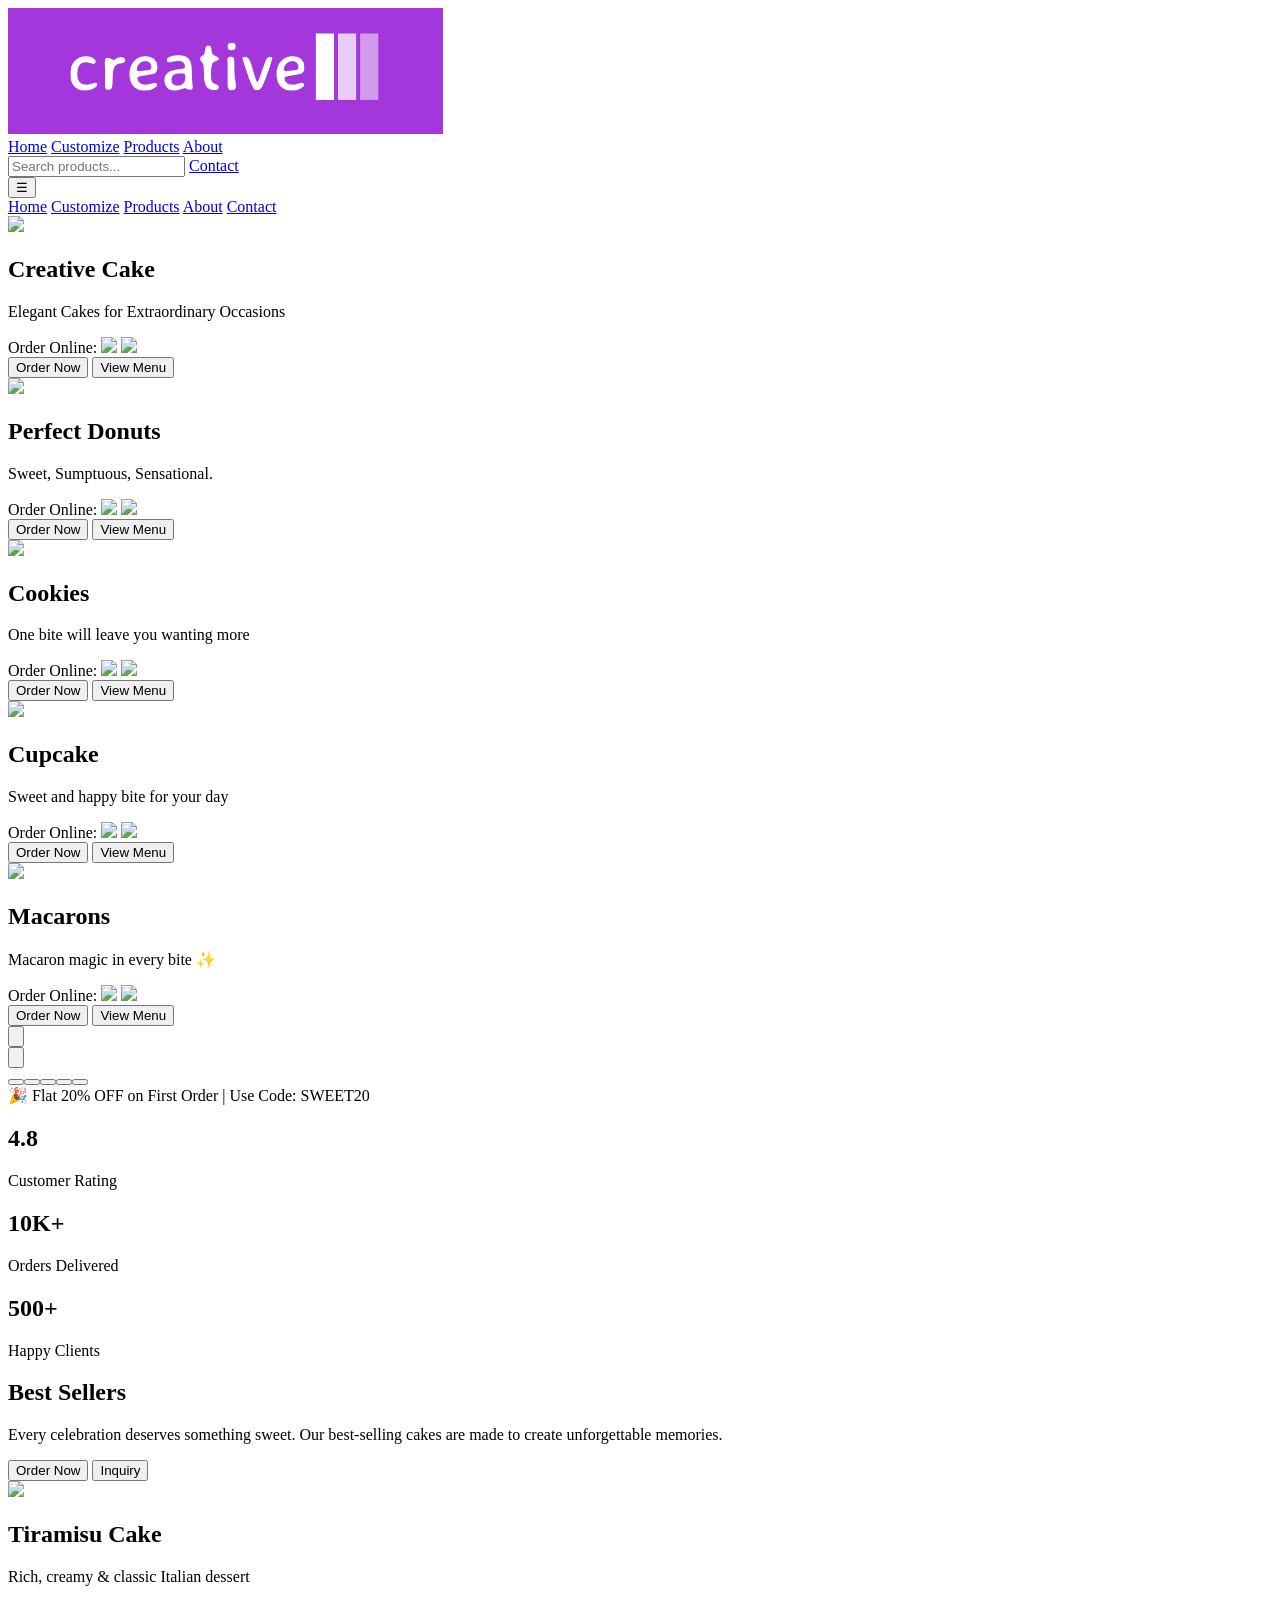
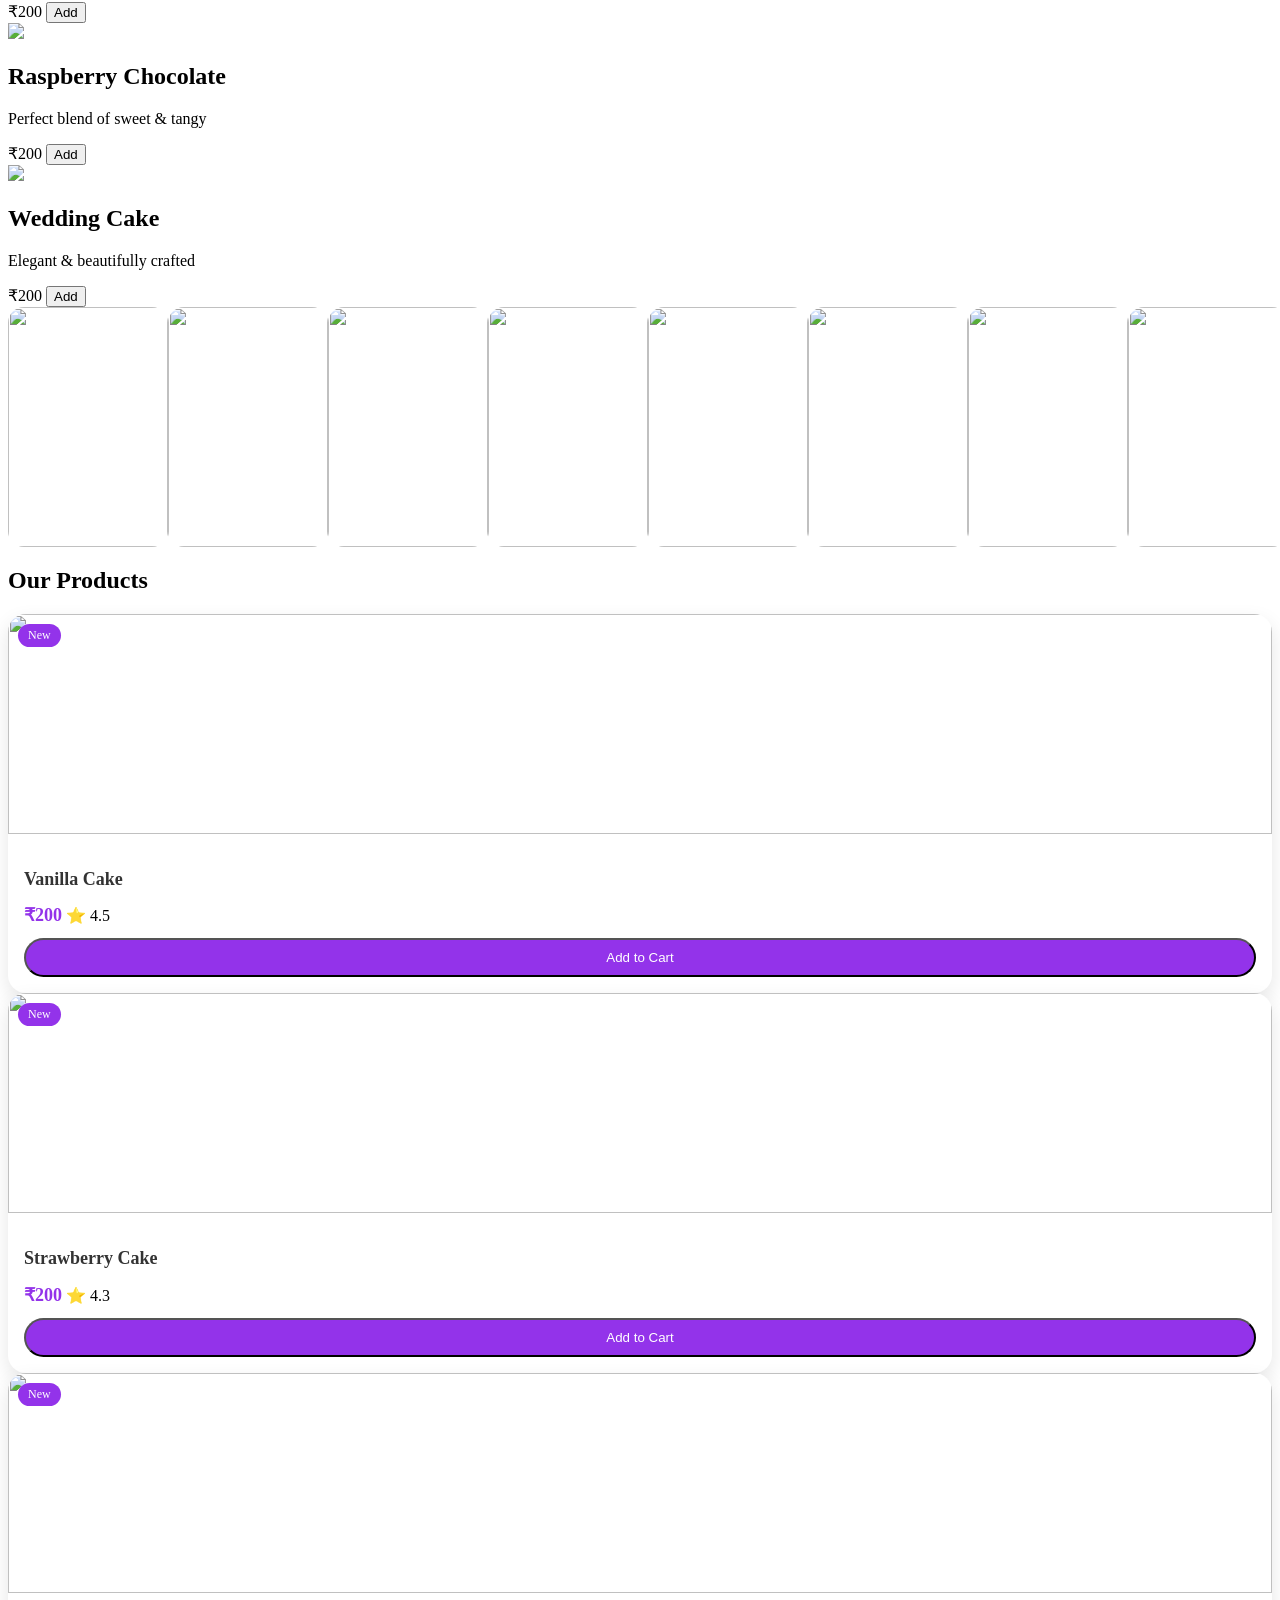
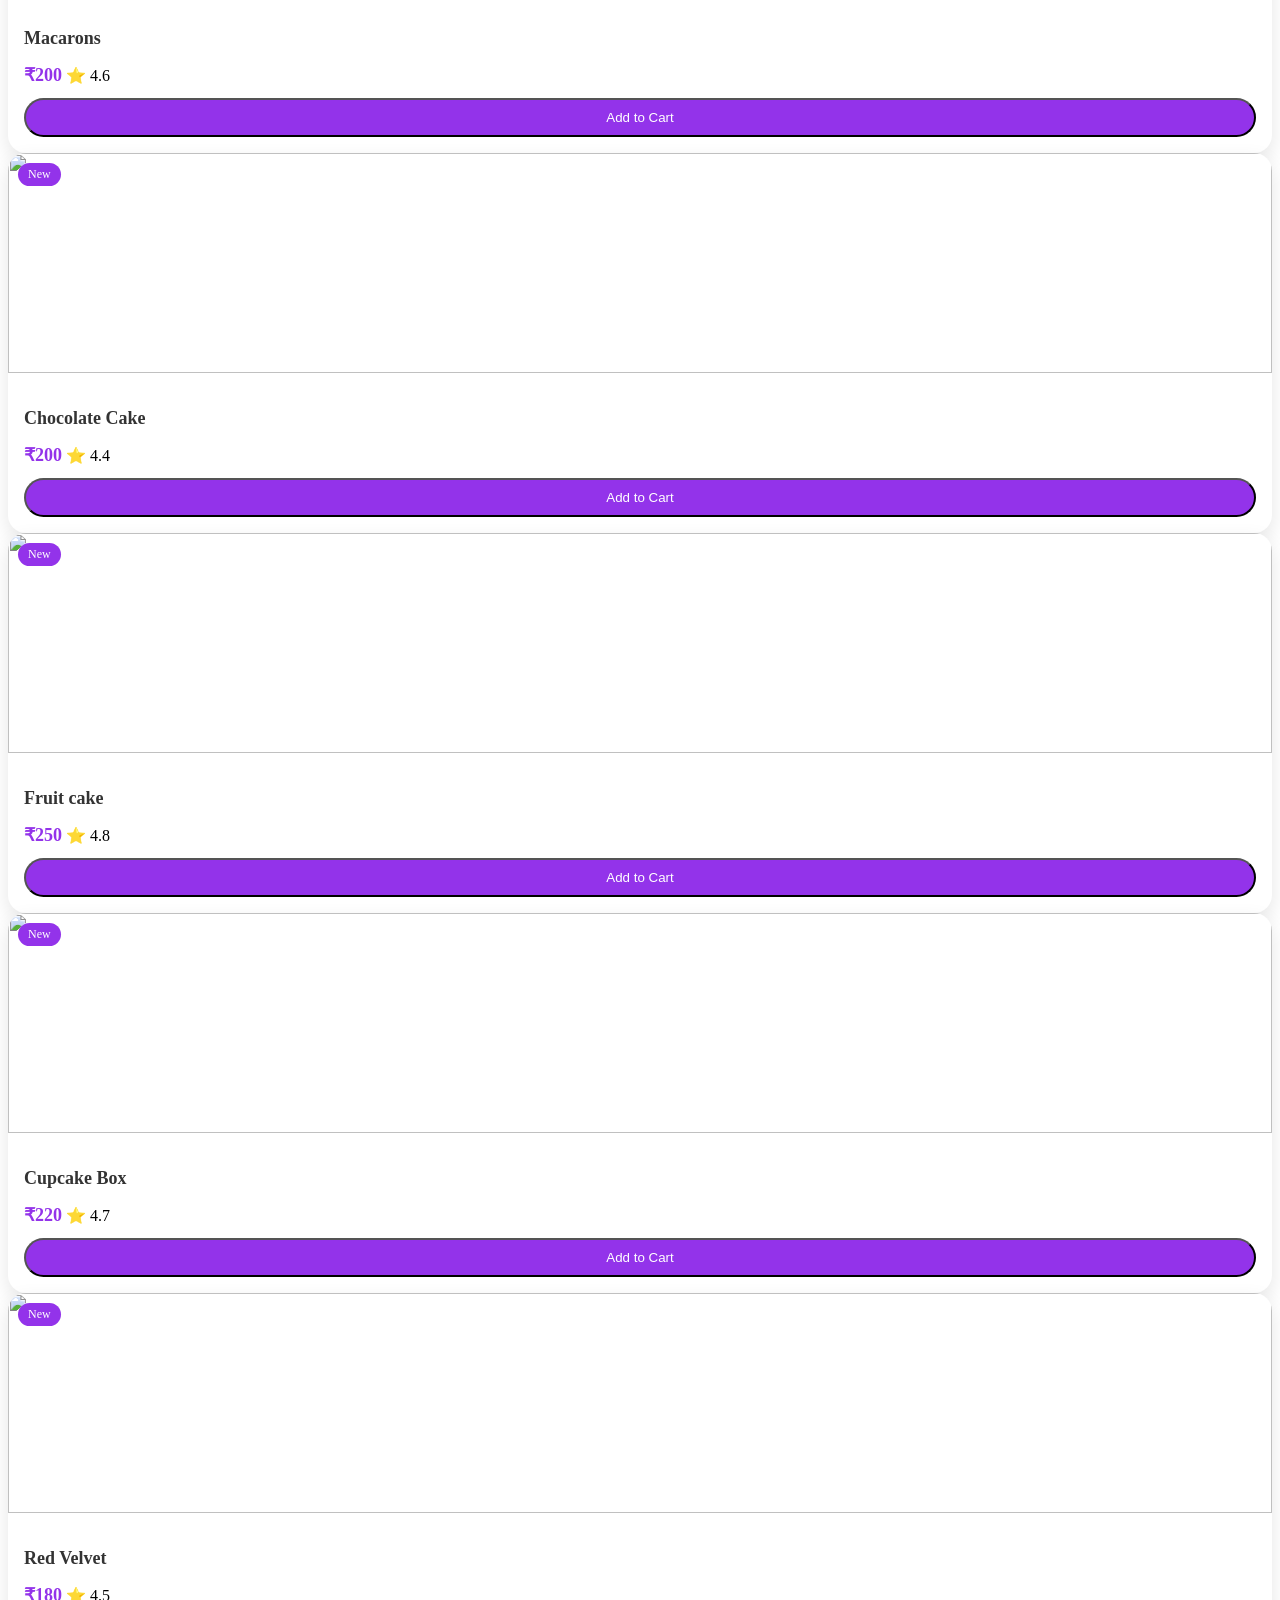
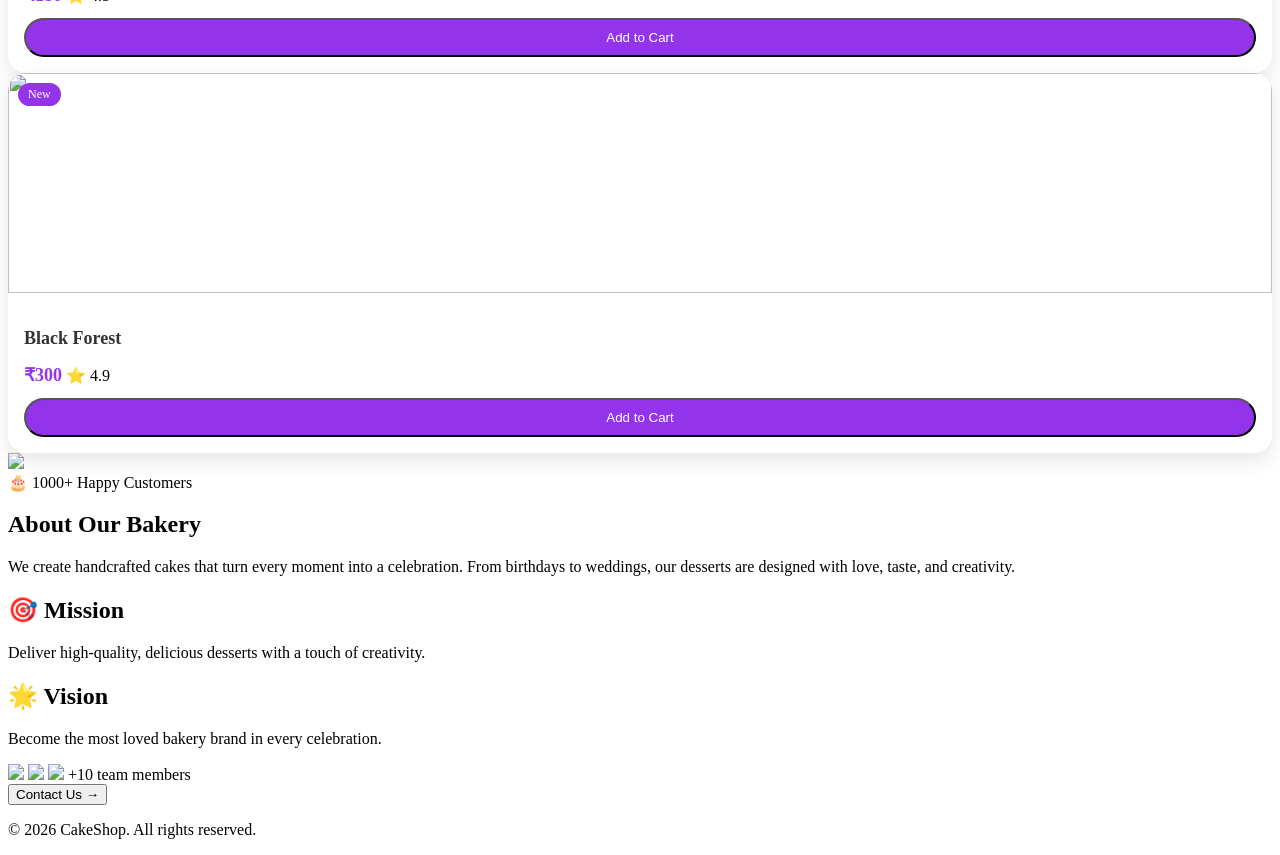
==== index.html @ 43ab87db "first commit" ====
<!doctype html>
<html>
  <head>
    <meta charset="UTF-8" />
    <meta name="viewport" content="width=device-width, initial-scale=1.0" />
    <!-- <link rel="stylesheet" href="./src/output.css" /> -->
    <script src="https://cdn.tailwindcss.com"></script>
    <link rel="stylesheet" href="./styles.css" />
    <link rel="preconnect" href="https://fonts.googleapis.com" />
    <link rel="preconnect" href="https://fonts.gstatic.com" crossorigin />
    <link
      href="https://fonts.googleapis.com/css2?family=Noto+Serif+Oriya:wght@400..700&display=swap"
      rel="stylesheet"
    />
    <link rel="preconnect" href="https://fonts.googleapis.com" />
    <link rel="preconnect" href="https://fonts.gstatic.com" crossorigin />
    <link
      href="https://fonts.googleapis.com/css2?family=Edu+AU+VIC+WA+NT+Pre:wght@400..700&family=Noto+Serif+Oriya:wght@400..700&family=Sour+Gummy:ital,wght@0,100..900;1,100..900&display=swap"
      rel="stylesheet"
    />
  </head>
  <body class="scroll-smooth m-0 p-0">
    <!-- navbar -->
    <div class="fixed top-0 left-0 w-full z-50 bg-white shadow-md">
      <nav
        class="max-w-7xl mx-auto flex items-center justify-between px-6 py-3"
      >
        <!-- Logo -->
        <a href="#home" class="flex items-center space-x-2">
          <img src="logo1.png" class="h-10 rounded-xl object-cover" />
        </a>

        <!-- Desktop Menu -->
        <div
          class="hidden md:flex items-center space-x-8 font-medium text-gray-700"
        >
          <a href="#home" class="hover:text-purple-600 transition nav-link"
            >Home</a
          >
          <a href="#section2" class="hover:text-purple-600 transition nav-link"
            >Customize</a
          >
          <a href="#section3" class="hover:text-purple-600 transition nav-link"
            >Products</a
          >
          <a href="#section4" class="hover:text-purple-600 transition nav-link"
            >About</a
          >
        </div>

        <!-- Contact Button -->
        <div class="md:flex items-center space-x-2">
          <input
            type="text"
            placeholder="Search products..."
            class="border p-2 rounded-lg w-auto"
          />
          <a
            href="#section4"
            class="hidden md:block bg-purple-600 text-white px-5 py-2 rounded-full hover:bg-purple-700 transition shadow"
          >
            Contact
          </a>
        </div>
        <!-- Mobile Button -->
        <button id="navToggle" class="md:hidden text-gray-800">☰</button>
      </nav>

      <!-- Mobile Menu -->
      <div id="navMenu" class="hidden md:hidden px-6 pb-4 bg-white border-t">
        <a href="#home" class="nav-link block py-2 text-gray-700">Home</a>
        <a href="#section2" class="nav-link block py-2 text-gray-700"
          >Customize</a
        >
        <a href="#section3" class="nav-link block py-2 text-gray-700"
          >Products</a
        >
        <a href="#section4" class="nav-link block py-2 text-gray-700">About</a>

        <a
          href="#section4"
          class="block mt-3 bg-purple-600 text-white text-center py-2 rounded-full"
        >
          Contact
        </a>
      </div>
    </div>
    <!-- home -->
    <section id="home" class="relative overflow-hidden">
      <div
        id="slider"
        class="flex transition-transform duration-700 ease-in-out"
      >
        <!-- Slide 1 -->
        <div class="min-w-full h-screen relative">
          <img
            src="https://plus.unsplash.com/premium_photo-1716484895310-9bb1828d5632?q=80&w=1816&auto=format&fit=crop"
            class="w-full h-full object-cover"
          />

          <div
            class="absolute inset-0 bg-gradient-to-r from-black/70 via-black/40 to-transparent"
          ></div>

          <div class="absolute inset-0 flex items-center px-6 sm:px-20">
            <div class="text-white max-w-xl space-y-5">
              <h1
                class="text-4xl sm:text-6xl font-bold text-fuchsia-400 uppercase"
              >
                Creative Cake
              </h1>
              <p class="text-lg sm:text-2xl">
                Elegant Cakes for Extraordinary Occasions
              </p>

              <div class="flex items-center gap-4 pt-6">
                <span class="text-lg">Order Online:</span>
                <a href="https://www.swiggy.com/"
                  ><img
                    src="https://cdn.worldvectorlogo.com/logos/swiggy-logo-1.svg"
                    class="w-20"
                /></a>
                <a href="https://www.zomato.com/"
                  ><img
                    src="https://1000logos.net/wp-content/uploads/2021/06/Zomato-logo.png"
                    class="w-16"
                /></a>
              </div>
              <div>
                <button
                  class="bg-purple-600 px-6 py-3 rounded-lg hover:bg-purple-700"
                >
                  Order Now
                </button>
                <button
                  class="ml-4 border px-6 py-3 rounded-lg hover:bg-white hover:text-black"
                >
                  View Menu
                </button>
              </div>
            </div>
          </div>
        </div>

        <!-- Slide 2 -->
        <div class="min-w-full h-screen relative">
          <img
            src="https://images.unsplash.com/photo-1515208104371-33f379f845a4?q=80&w=2070&auto=format&fit=crop"
            class="w-full h-full object-cover"
          />

          <div
            class="absolute inset-0 bg-gradient-to-r from-black/70 via-black/40 to-transparent"
          ></div>

          <div class="absolute inset-0 flex items-center px-6 sm:px-20">
            <div class="text-white max-w-xl space-y-5">
              <h1
                class="text-4xl sm:text-6xl font-bold text-pink-300 uppercase"
              >
                Perfect Donuts
              </h1>
              <p class="text-lg sm:text-2xl">Sweet, Sumptuous, Sensational.</p>

              <div class="flex items-center gap-4 pt-6">
                <span>Order Online:</span>
                <a href="https://www.swiggy.com/">
                  <img
                    src="https://cdn.worldvectorlogo.com/logos/swiggy-logo-1.svg"
                    class="w-20"
                /></a>
                <a href="https://www.zomato.com/"
                  ><img
                    src="https://1000logos.net/wp-content/uploads/2021/06/Zomato-logo.png"
                    class="w-16"
                /></a>
              </div>
              <div>
                <button
                  class="bg-purple-600 px-6 py-3 rounded-lg hover:bg-purple-700"
                >
                  Order Now
                </button>
                <button
                  class="ml-4 border px-6 py-3 rounded-lg hover:bg-white hover:text-black"
                >
                  View Menu
                </button>
              </div>
            </div>
          </div>
        </div>

        <!-- Slide 3 -->
        <div class="min-w-full h-screen relative">
          <img
            src="https://images.unsplash.com/photo-1679943366650-3cbab5ce5ff4?q=80&w=2068&auto=format&fit=crop"
            class="w-full h-full object-cover"
          />

          <div
            class="absolute inset-0 bg-gradient-to-r from-black/70 via-black/40 to-transparent"
          ></div>

          <div class="absolute inset-0 flex items-center px-6 sm:px-20">
            <div class="text-white max-w-xl space-y-5">
              <h1
                class="text-4xl sm:text-6xl font-bold text-rose-300 uppercase"
              >
                Cookies
              </h1>
              <p class="text-lg sm:text-2xl">
                One bite will leave you wanting more
              </p>

              <div class="flex items-center gap-4 pt-6">
                <span>Order Online:</span>
                <a href="https://www.swiggy.com/"
                  ><img
                    src="https://cdn.worldvectorlogo.com/logos/swiggy-logo-1.svg"
                    class="w-20"
                /></a>
                <a href="https://www.zomato.com/"
                  ><img
                    src="https://1000logos.net/wp-content/uploads/2021/06/Zomato-logo.png"
                    class="w-16"
                /></a>
              </div>
              <div>
                <button
                  class="bg-purple-600 px-6 py-3 rounded-lg hover:bg-purple-700"
                >
                  Order Now
                </button>
                <button
                  class="ml-4 border px-6 py-3 rounded-lg hover:bg-white hover:text-black"
                >
                  View Menu
                </button>
              </div>
            </div>
          </div>
        </div>

        <!-- Slide 4 -->
        <div class="min-w-full h-screen relative">
          <img
            src="https://images.unsplash.com/photo-1521886655570-97530ff9454b?q=80&w=2070&auto=format&fit=crop"
            class="w-full h-full object-cover"
          />

          <div
            class="absolute inset-0 bg-gradient-to-r from-black/70 via-black/40 to-transparent"
          ></div>

          <div class="absolute inset-0 flex items-center px-6 sm:px-20">
            <div class="text-white max-w-xl space-y-5">
              <h1
                class="text-4xl sm:text-6xl font-bold text-cyan-300 uppercase"
              >
                Cupcake
              </h1>
              <p class="text-lg sm:text-2xl">
                Sweet and happy bite for your day
              </p>

              <div class="flex items-center gap-4 pt-6">
                <span>Order Online:</span>
                <a href="https://www.swiggy.com/"
                  ><img
                    src="https://cdn.worldvectorlogo.com/logos/swiggy-logo-1.svg"
                    class="w-20"
                /></a>
                <a href="https://www.zomato.com/"
                  ><img
                    src="https://1000logos.net/wp-content/uploads/2021/06/Zomato-logo.png"
                    class="w-16"
                /></a>
              </div>
              <div>
                <button
                  class="bg-purple-600 px-6 py-3 rounded-lg hover:bg-purple-700"
                >
                  Order Now
                </button>
                <button
                  class="ml-4 border px-6 py-3 rounded-lg hover:bg-white hover:text-black"
                >
                  View Menu
                </button>
              </div>
            </div>
          </div>
        </div>

        <!-- Slide 5 -->
        <div class="min-w-full h-screen relative">
          <img
            src="https://images.unsplash.com/photo-1681589211919-4d74ed4871c1?q=80&w=2071&auto=format&fit=crop"
            class="w-full h-full object-cover"
          />

          <div
            class="absolute inset-0 bg-gradient-to-r from-black/70 via-black/40 to-transparent"
          ></div>

          <div class="absolute inset-0 flex items-center px-6 sm:px-20">
            <div class="text-white max-w-xl space-y-5">
              <h1
                class="text-4xl sm:text-6xl font-bold text-yellow-300 uppercase"
              >
                Macarons
              </h1>
              <p class="text-lg sm:text-2xl">Macaron magic in every bite ✨</p>

              <div class="flex items-center gap-4 pt-6">
                <span>Order Online:</span>
                <a href="https://www.swiggy.com/"
                  ><img
                    src="https://cdn.worldvectorlogo.com/logos/swiggy-logo-1.svg"
                    class="w-20"
                /></a>
                <a href="https://www.zomato.com/"
                  ><img
                    src="https://1000logos.net/wp-content/uploads/2021/06/Zomato-logo.png"
                    class="w-16"
                /></a>
              </div>
              <div>
                <button
                  class="bg-purple-600 px-6 py-3 rounded-lg hover:bg-purple-700"
                >
                  Order Now
                </button>
                <button
                  class="ml-4 border px-6 py-3 rounded-lg hover:bg-white hover:text-black"
                >
                  View Menu
                </button>
              </div>
            </div>
          </div>
        </div>
      </div>

      <!-- Arrows -->
      <div class="absolute left-4 top-1/2 -translate-y-1/2 z-50">
        <button
          onclick="prev()"
          class="group bg-white/70 backdrop-blur-md p-4 rounded-full shadow-lg hover:bg-purple-500 transition duration-300"
        >
          <svg
            class="w-6 h-6 text-gray-800 group-hover:text-white transition"
            fill="none"
            stroke="currentColor"
            stroke-width="2"
            viewBox="0 0 24 24"
          >
            <path
              stroke-linecap="round"
              stroke-linejoin="round"
              d="M15 19l-7-7 7-7"
            />
          </svg>
        </button>
      </div>
      <div class="absolute right-4 top-1/2 -translate-y-1/2 z-50">
        <button
          onclick="next()"
          class="group bg-white/70 backdrop-blur-md p-4 rounded-full shadow-lg hover:bg-purple-500 transition duration-300"
        >
          <svg
            class="w-6 h-6 text-gray-800 group-hover:text-white transition"
            fill="none"
            stroke="currentColor"
            stroke-width="2"
            viewBox="0 0 24 24"
          >
            <path
              stroke-linecap="round"
              stroke-linejoin="round"
              d="M9 5l7 7-7 7"
            />
          </svg>
        </button>
      </div>

      <!-- Dots -->
      <div
        id="dots"
        class="absolute bottom-5 w-full flex justify-center gap-2"
      ></div>
    </section>
    <!-- home -->
    <!-- rating -->

    <div
      class="bg-gradient-to-r from-pink-500 to-purple-600 text-white text-center py-4"
    >
      🎉 Flat 20% OFF on First Order | Use Code: SWEET20
    </div>
    <div class="bg-white border-t">
      <div class="max-w-6xl mx-auto px-6">
        <div
          class="grid grid-cols-1 sm:grid-cols-3 divide-y sm:divide-y-0 sm:divide-x text-center"
        >
          <!-- Item 1 -->
          <div class="py-8">
            <h2 class="text-4xl font-semibold text-gray-900 tracking-tight">
              4.8
            </h2>
            <p class="mt-2 text-sm text-gray-500 uppercase tracking-wide">
              Customer Rating
            </p>
          </div>

          <!-- Item 2 -->
          <div class="py-8">
            <h2 class="text-4xl font-semibold text-gray-900 tracking-tight">
              10K+
            </h2>
            <p class="mt-2 text-sm text-gray-500 uppercase tracking-wide">
              Orders Delivered
            </p>
          </div>

          <!-- Item 3 -->
          <div class="py-8">
            <h2 class="text-4xl font-semibold text-gray-900 tracking-tight">
              500+
            </h2>
            <p class="mt-2 text-sm text-gray-500 uppercase tracking-wide">
              Happy Clients
            </p>
          </div>
        </div>
      </div>
    </div>
    <!-- rating -->
    <!-- best seller -->
    <section
      id="section2"
      class="py-16 px-4 bg-gradient-to-r from-violet-600 to-fuchsia-600 text-center"
    >
      <!-- Heading -->
      <h1 class="text-4xl sm:text-5xl font-bold text-white mb-4">
        Best Sellers
      </h1>

      <!-- Subtitle -->
      <p class="max-w-2xl mx-auto text-lg sm:text-xl text-white/90 mb-10">
        Every celebration deserves something sweet. Our best-selling cakes are
        made to create unforgettable memories.
      </p>

      <!-- Buttons -->
      <div class="flex justify-center gap-4 mb-12">
        <button
          class="bg-white text-purple-700 px-6 py-3 rounded-full font-semibold hover:scale-105 transition"
        >
          Order Now
        </button>
        <button
          class="border border-white text-white px-6 py-3 rounded-full hover:bg-white hover:text-purple-700 transition"
        >
          Inquiry
        </button>
      </div>

      <!-- Cards -->
      <div class="grid gap-6 sm:grid-cols-2 lg:grid-cols-3 max-w-6xl mx-auto">
        <!-- Card 1 -->
        <div
          class="bg-white rounded-2xl overflow-hidden shadow-lg hover:shadow-2xl transition group"
        >
          <div class="overflow-hidden">
            <img
              src="https://images.unsplash.com/photo-1702744998351-090b3ee4e976?q=80&w=800"
              class="w-full h-64 object-cover group-hover:scale-110 transition duration-500"
            />
          </div>

          <div class="p-5 text-left">
            <h2 class="text-xl font-bold text-gray-800">Tiramisu Cake</h2>
            <p class="text-gray-500 text-sm mt-1">
              Rich, creamy & classic Italian dessert
            </p>

            <div class="flex justify-between items-center mt-4">
              <span class="text-2xl font-bold text-purple-600">₹200</span>
              <button
                class="bg-purple-600 text-white px-4 py-2 rounded-full text-sm hover:bg-purple-700"
              >
                Add
              </button>
            </div>
          </div>
        </div>

        <!-- Card 2 -->
        <div
          class="bg-white rounded-2xl overflow-hidden shadow-lg hover:shadow-2xl transition group"
        >
          <div class="overflow-hidden">
            <img
              src="https://plus.unsplash.com/premium_photo-1722686461601-b2a018a4213b?q=80&w=800"
              class="w-full h-64 object-cover group-hover:scale-110 transition duration-500"
            />
          </div>

          <div class="p-5 text-left">
            <h2 class="text-xl font-bold text-gray-800">Raspberry Chocolate</h2>
            <p class="text-gray-500 text-sm mt-1">
              Perfect blend of sweet & tangy
            </p>

            <div class="flex justify-between items-center mt-4">
              <span class="text-2xl font-bold text-purple-600">₹200</span>
              <button
                class="bg-purple-600 text-white px-4 py-2 rounded-full text-sm hover:bg-purple-700"
              >
                Add
              </button>
            </div>
          </div>
        </div>

        <!-- Card 3 -->
        <div
          class="bg-white rounded-2xl overflow-hidden shadow-lg hover:shadow-2xl transition group"
        >
          <div class="overflow-hidden">
            <img
              src="https://plus.unsplash.com/premium_photo-1671915835768-34183674970a?q=80&w=800"
              class="w-full h-64 object-cover group-hover:scale-110 transition duration-500"
            />
          </div>

          <div class="p-5 text-left">
            <h2 class="text-xl font-bold text-gray-800">Wedding Cake</h2>
            <p class="text-gray-500 text-sm mt-1">
              Elegant & beautifully crafted
            </p>

            <div class="flex justify-between items-center mt-4">
              <span class="text-2xl font-bold text-purple-600">₹200</span>
              <button
                class="bg-purple-600 text-white px-4 py-2 rounded-full text-sm hover:bg-purple-700"
              >
                Add
              </button>
            </div>
          </div>
        </div>
      </div>
    </section>
    <!-- best seller -->
    <!-- img slider -->
    <div class="overflow-hidden py-10 bg-gray-100">
      <div class="relative w-full overflow-hidden group">
        <!-- Track -->
        <div class="flex gap-6 animate-scroll">
          <!-- Images -->
          <img
            src="https://img.daisyui.com/images/stock/photo-1559703248-dcaaec9fab78.webp"
            class="img-style"
          />
          <img
            src="https://img.daisyui.com/images/stock/photo-1565098772267-60af42b81ef2.webp"
            class="img-style"
          />
          <img
            src="https://img.daisyui.com/images/stock/photo-1572635148818-ef6fd45eb394.webp"
            class="img-style"
          />
          <img
            src="https://img.daisyui.com/images/stock/photo-1494253109108-2e30c049369b.webp"
            class="img-style"
          />
          <img
            src="https://img.daisyui.com/images/stock/photo-1550258987-190a2d41a8ba.webp"
            class="img-style"
          />
          <img
            src="https://img.daisyui.com/images/stock/photo-1559181567-c3190ca9959b.webp"
            class="img-style"
          />
          <img
            src="https://img.daisyui.com/images/stock/photo-1601004890684-d8cbf643f5f2.webp"
            class="img-style"
          />

          <!-- DUPLICATE (IMPORTANT for infinite effect) -->
          <img
            src="https://img.daisyui.com/images/stock/photo-1559703248-dcaaec9fab78.webp"
            class="img-style"
          />
          <img
            src="https://img.daisyui.com/images/stock/photo-1565098772267-60af42b81ef2.webp"
            class="img-style"
          />
          <img
            src="https://img.daisyui.com/images/stock/photo-1572635148818-ef6fd45eb394.webp"
            class="img-style"
          />
          <img
            src="https://img.daisyui.com/images/stock/photo-1494253109108-2e30c049369b.webp"
            class="img-style"
          />
          <img
            src="https://img.daisyui.com/images/stock/photo-1550258987-190a2d41a8ba.webp"
            class="img-style"
          />
          <img
            src="https://img.daisyui.com/images/stock/photo-1559181567-c3190ca9959b.webp"
            class="img-style"
          />
          <img
            src="https://img.daisyui.com/images/stock/photo-1601004890684-d8cbf643f5f2.webp"
            class="img-style"
          />
        </div>
      </div>
    </div>
    <!-- img slider -->
    <!-- products -->
    <section
      id="section3"
      class="py-16 px-6 bg-gradient-to-br from-violet-500 to-purple-700"
    >
      <!-- Heading -->
      <h1 class="text-4xl font-bold text-white text-center mb-12">
        Our Products
      </h1>

      <!-- Grid -->
      <div
        id="productGrid"
        class="grid gap-8 sm:grid-cols-2 lg:grid-cols-4 max-w-7xl mx-auto"
      ></div>
    </section>
    <!-- products -->
    <!-- section-4 -->
    <section
      id="section4"
      class="bg-gradient-to-br from-purple-100 to-blue-100 py-16"
    >
      <div
        class="max-w-7xl mx-auto px-6 grid lg:grid-cols-2 gap-12 items-center"
      >
        <!-- LEFT IMAGE -->
        <div class="relative">
          <img
            src="https://plus.unsplash.com/premium_photo-1717529138199-4560ef38fb32?q=80&w=1200"
            class="rounded-3xl shadow-xl w-full h-[400px] object-cover"
          />

          <!-- floating badge -->
          <div
            class="absolute bottom-4 left-4 bg-white px-4 py-2 rounded-full shadow-md text-sm font-semibold"
          >
            🎂 1000+ Happy Customers
          </div>
        </div>

        <!-- RIGHT CONTENT -->
        <div>
          <h1 class="text-4xl font-bold text-gray-800 mb-4">
            About Our Bakery
          </h1>

          <p class="text-gray-600 text-lg leading-relaxed mb-6">
            We create handcrafted cakes that turn every moment into a
            celebration. From birthdays to weddings, our desserts are designed
            with love, taste, and creativity.
          </p>

          <!-- Mission + Vision -->
          <div class="grid grid-cols-2 gap-4 mb-6">
            <div class="bg-white p-4 rounded-xl shadow">
              <h2 class="font-semibold text-purple-700">🎯 Mission</h2>
              <p class="text-sm text-gray-600 mt-2">
                Deliver high-quality, delicious desserts with a touch of
                creativity.
              </p>
            </div>

            <div class="bg-white p-4 rounded-xl shadow">
              <h2 class="font-semibold text-purple-700">🌟 Vision</h2>
              <p class="text-sm text-gray-600 mt-2">
                Become the most loved bakery brand in every celebration.
              </p>
            </div>
          </div>

          <!-- TEAM -->
          <div class="flex items-center gap-4 mb-6">
            <img
              src="https://plus.unsplash.com/premium_photo-1677252438411-9a930d7a5168?q=80&w=400"
              class="w-12 h-12 rounded-full border-2 border-white shadow-md"
            />

            <img
              src="https://plus.unsplash.com/premium_photo-1677252438411-9a930d7a5168?q=80&w=400"
              class="w-12 h-12 rounded-full border-2 border-white shadow-md -ml-4"
            />

            <img
              src="https://plus.unsplash.com/premium_photo-1677252438411-9a930d7a5168?q=80&w=400"
              class="w-12 h-12 rounded-full border-2 border-white shadow-md -ml-4"
            />

            <span class="text-gray-700 text-sm ml-2"> +10 team members </span>
          </div>

          <!-- CTA -->
          <a href="../contact.html"
            ><button
              class="bg-purple-600 text-white px-6 py-3 rounded-full hover:bg-purple-700 transition transform hover:scale-105"
            >
              Contact Us →
            </button></a
          >
        </div>
      </div>
    </section>
    <!-- footer -->
    <footer class="bg-gray-900 text-white py-6 text-center">
      <p>© 2026 CakeShop. All rights reserved.</p>
    </footer>
    <script src="./main.js"></script>
  </body>
</html>
---- styles.css ----
html {
  scroll-behavior: smooth;
}

/* Image Styling */
.img-style {
  height: 240px;
  width: 160px;
  object-fit: cover;
  border-radius: 16px;
  transition:
    transform 0.4s ease,
    box-shadow 0.4s ease;
}

/* Hover effect */
.img-style:hover {
  transform: scale(1.08);
  box-shadow: 0 10px 25px rgba(0, 0, 0, 0.25);
}

/* Infinite Scroll Animation */
@keyframes scroll {
  0% {
    transform: translateX(0);
  }
  100% {
    transform: translateX(-50%);
  }
}

/* Apply animation */
.animate-scroll {
  display: flex;
  width: max-content;
  animation: scroll 25s linear infinite;
}

/* Pause on hover */
.group:hover .animate-scroll {
  animation-play-state: paused;
}

/* Card */
.card {
  background: white;
  border-radius: 18px;
  overflow: hidden;
  transition: all 0.4s ease;
  box-shadow: 0 8px 20px rgba(0, 0, 0, 0.1);
}

.card:hover {
  transform: translateY(-10px);
  box-shadow: 0 20px 40px rgba(0, 0, 0, 0.2);
}

/* Image */
.img-wrapper {
  position: relative;
  overflow: hidden;
}

.img-wrapper img {
  width: 100%;
  height: 220px;
  object-fit: cover;
  transition: 0.5s;
}

.card:hover img {
  transform: scale(1.1);
}

/* Badge */
.badge {
  position: absolute;
  top: 10px;
  left: 10px;
  background: #9333ea;
  color: white;
  padding: 4px 10px;
  border-radius: 20px;
  font-size: 12px;
}

/* Content */
.content {
  padding: 16px;
}

.content h2 {
  font-size: 18px;
  font-weight: bold;
  color: #333;
}

/* Price */
.price {
  color: #9333ea;
  font-weight: bold;
  font-size: 18px;
}

/* Button */
.btn {
  margin-top: 12px;
  width: 100%;
  padding: 10px;
  border-radius: 999px;
  background: #9333ea;
  color: white;
  transition: 0.3s;
}

.btn:hover {
  background: #7e22ce;
}
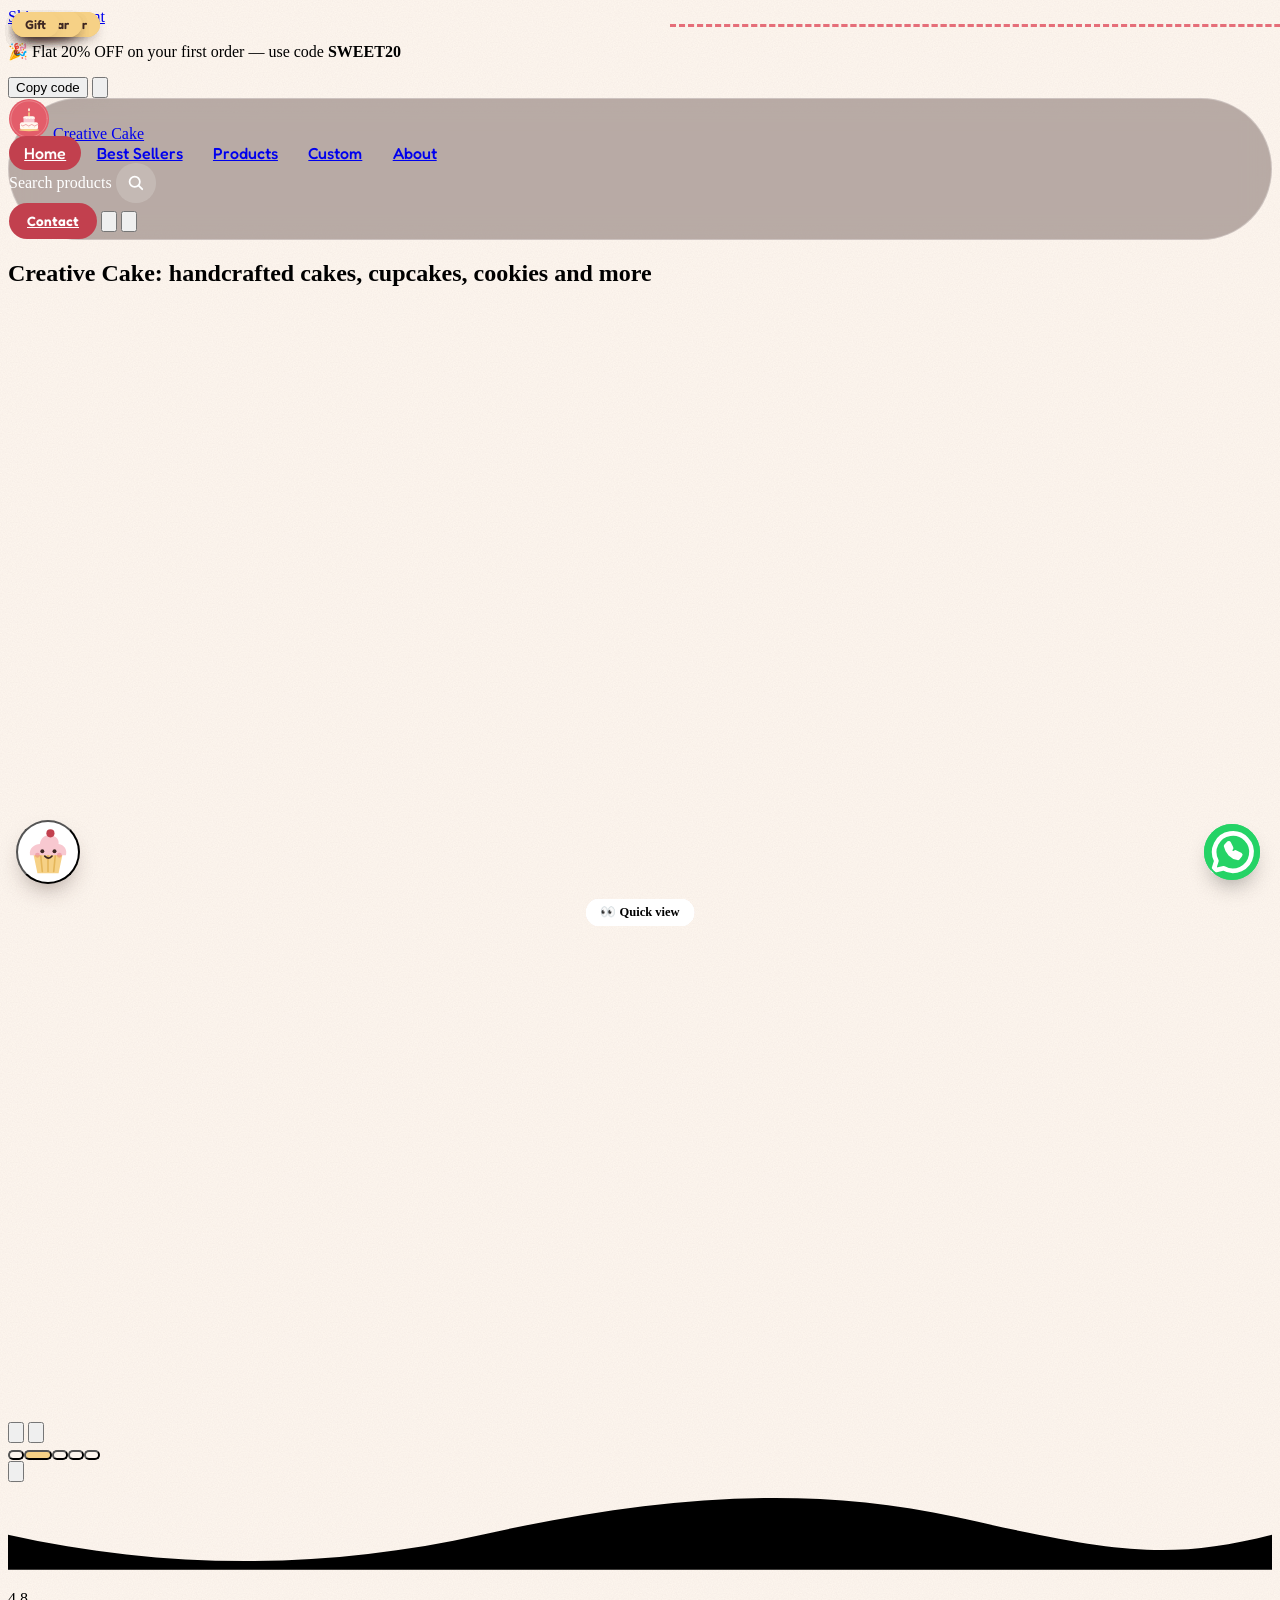
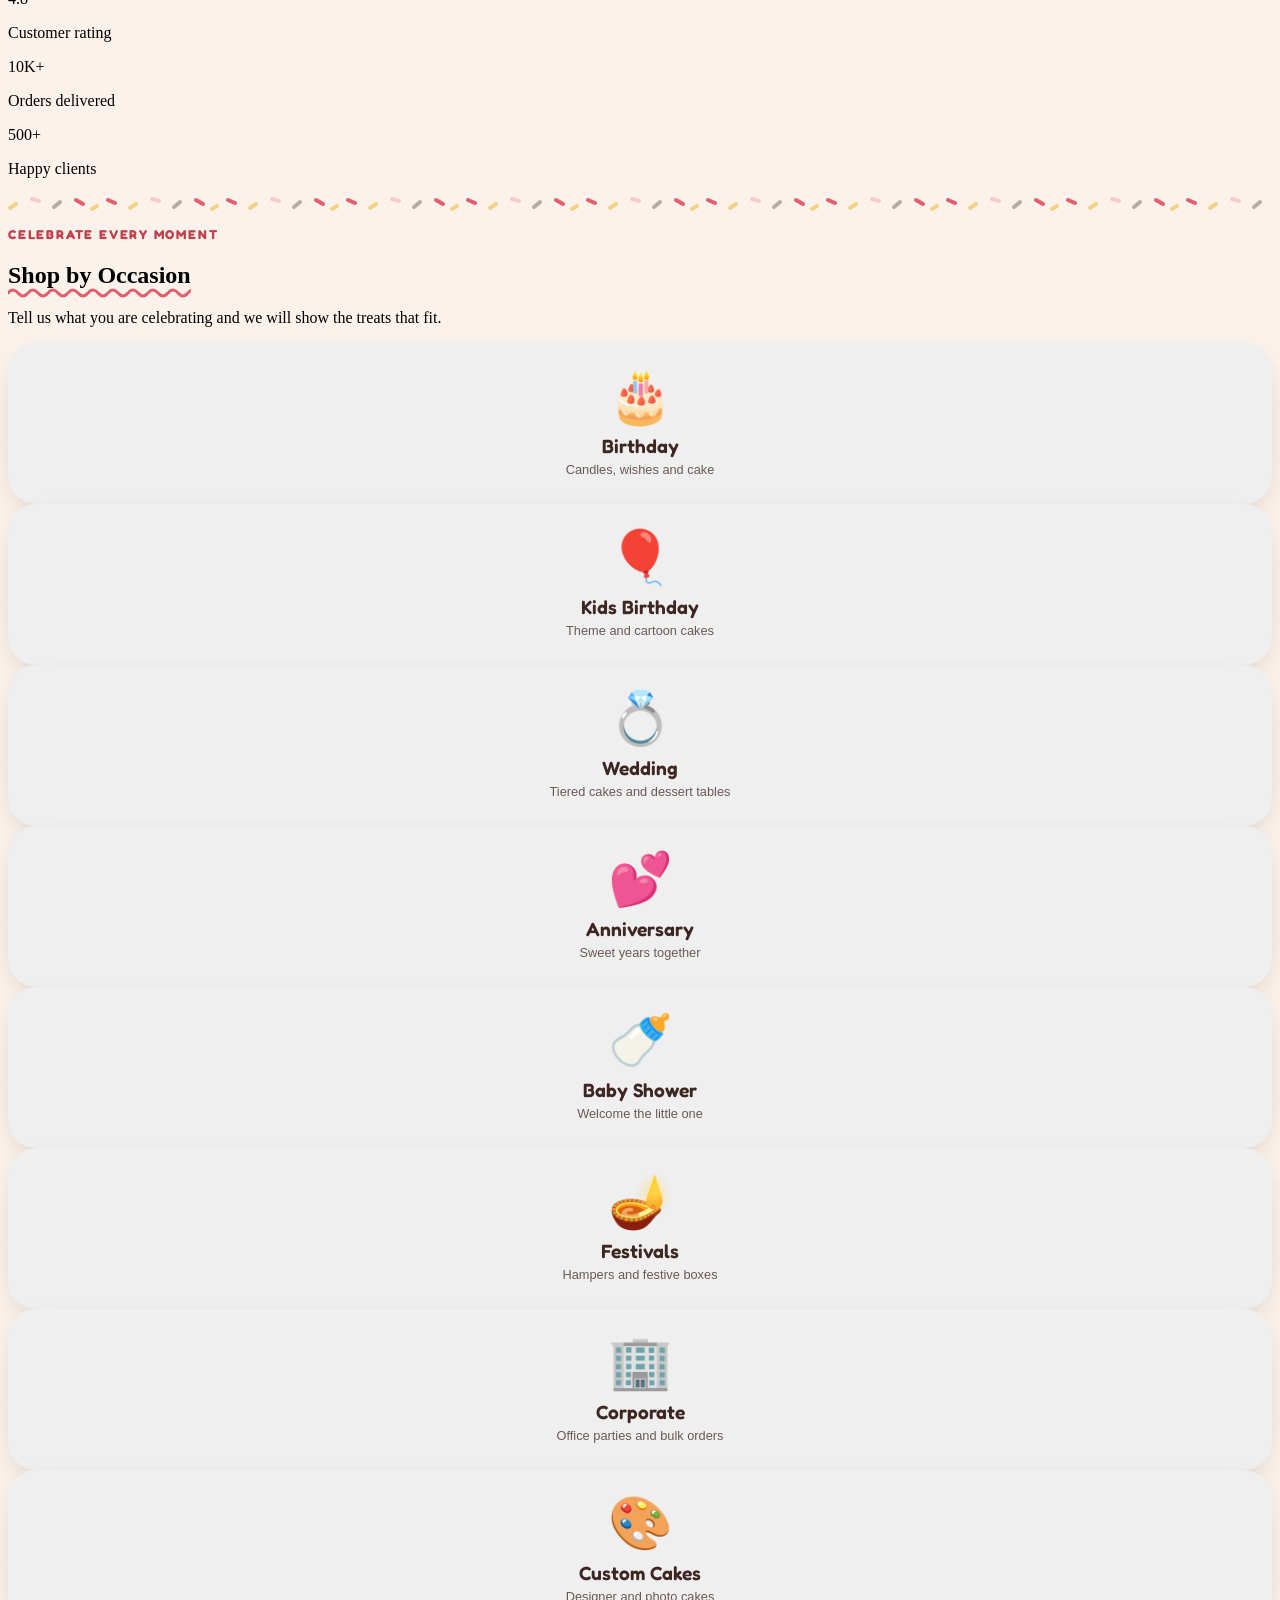
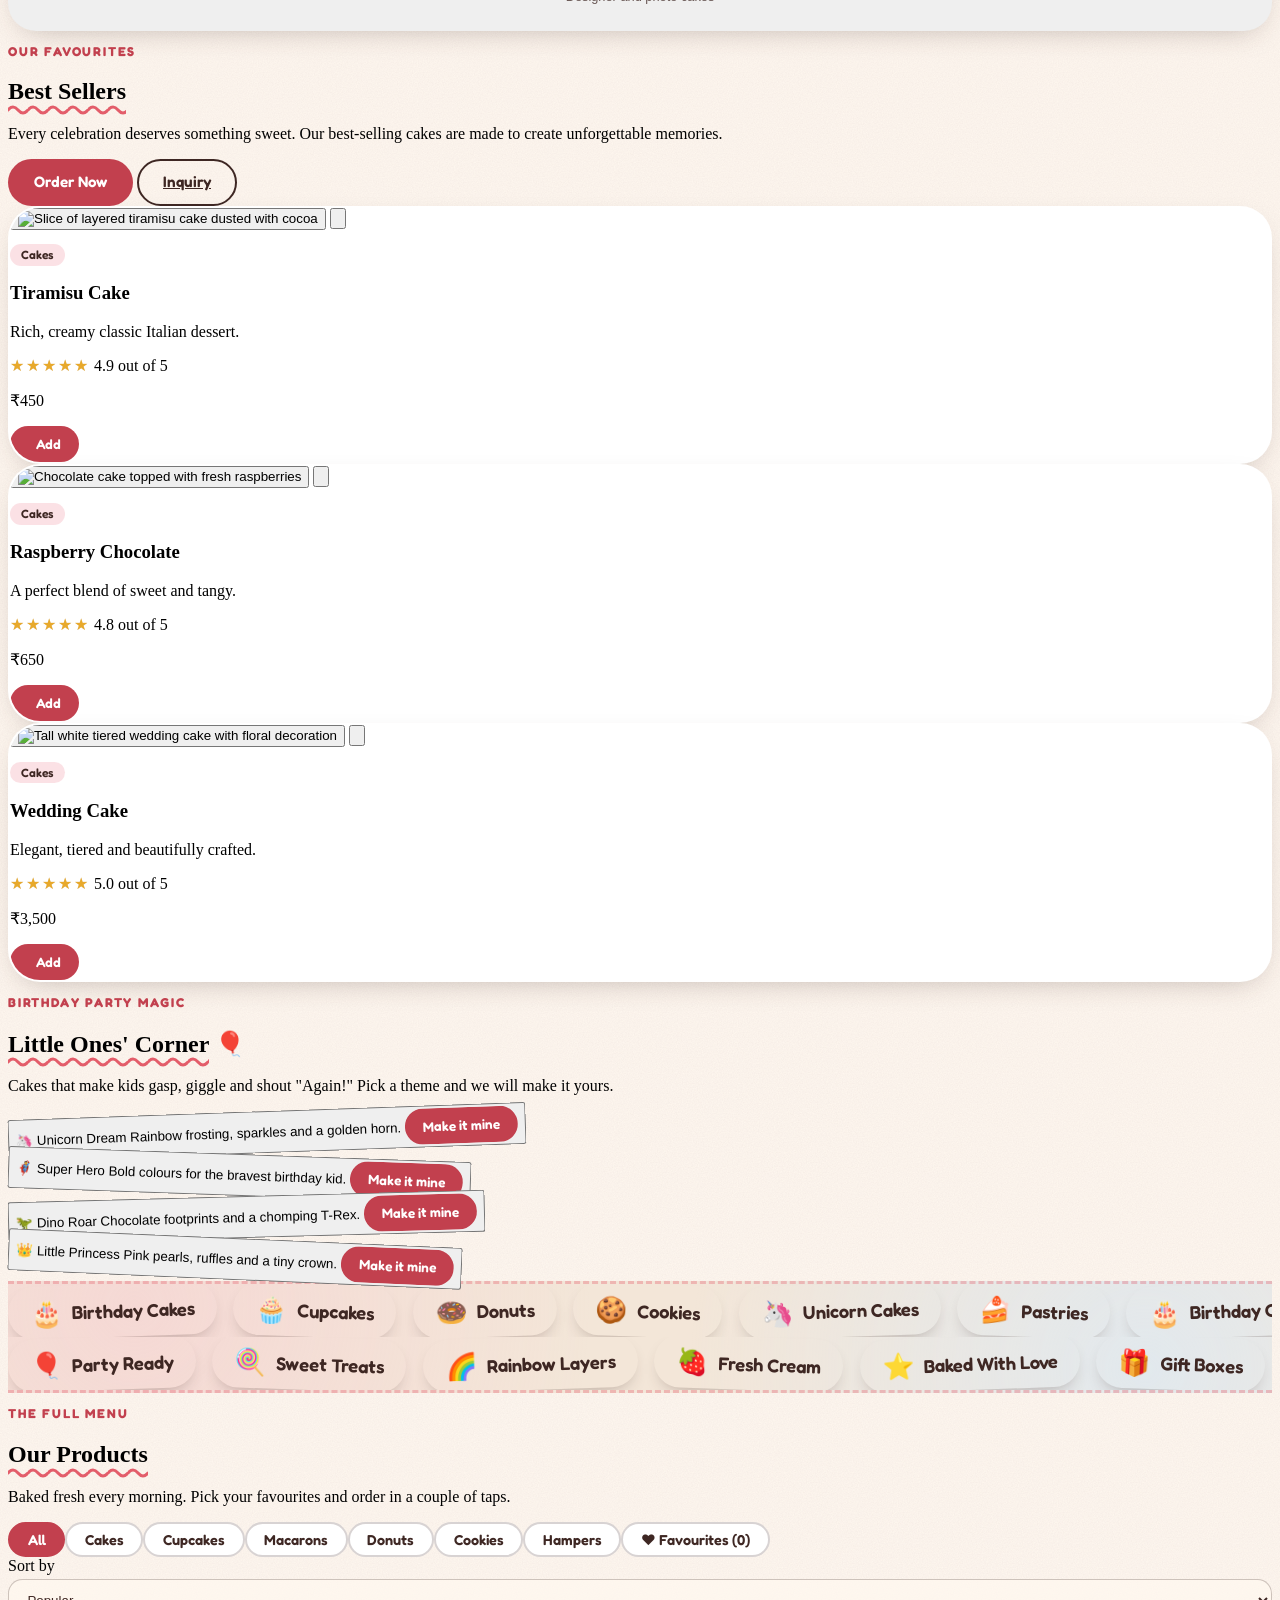
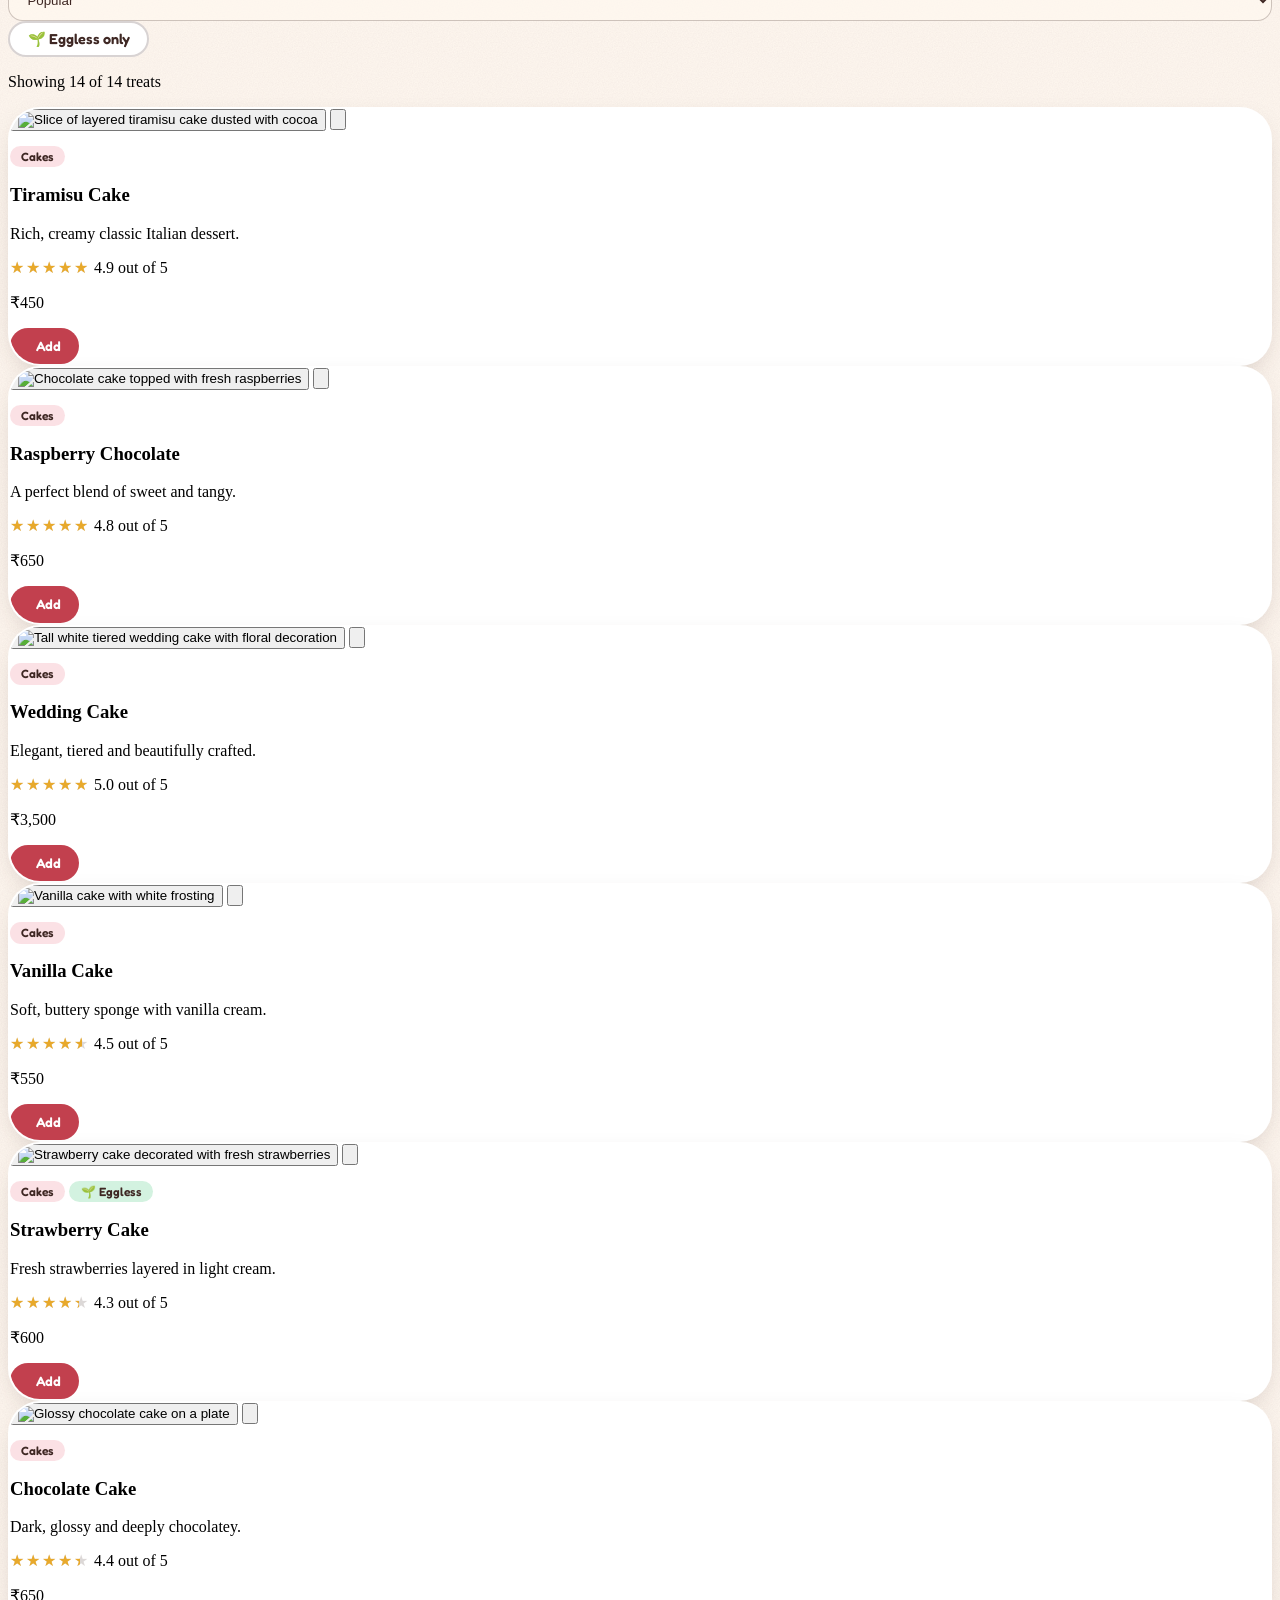
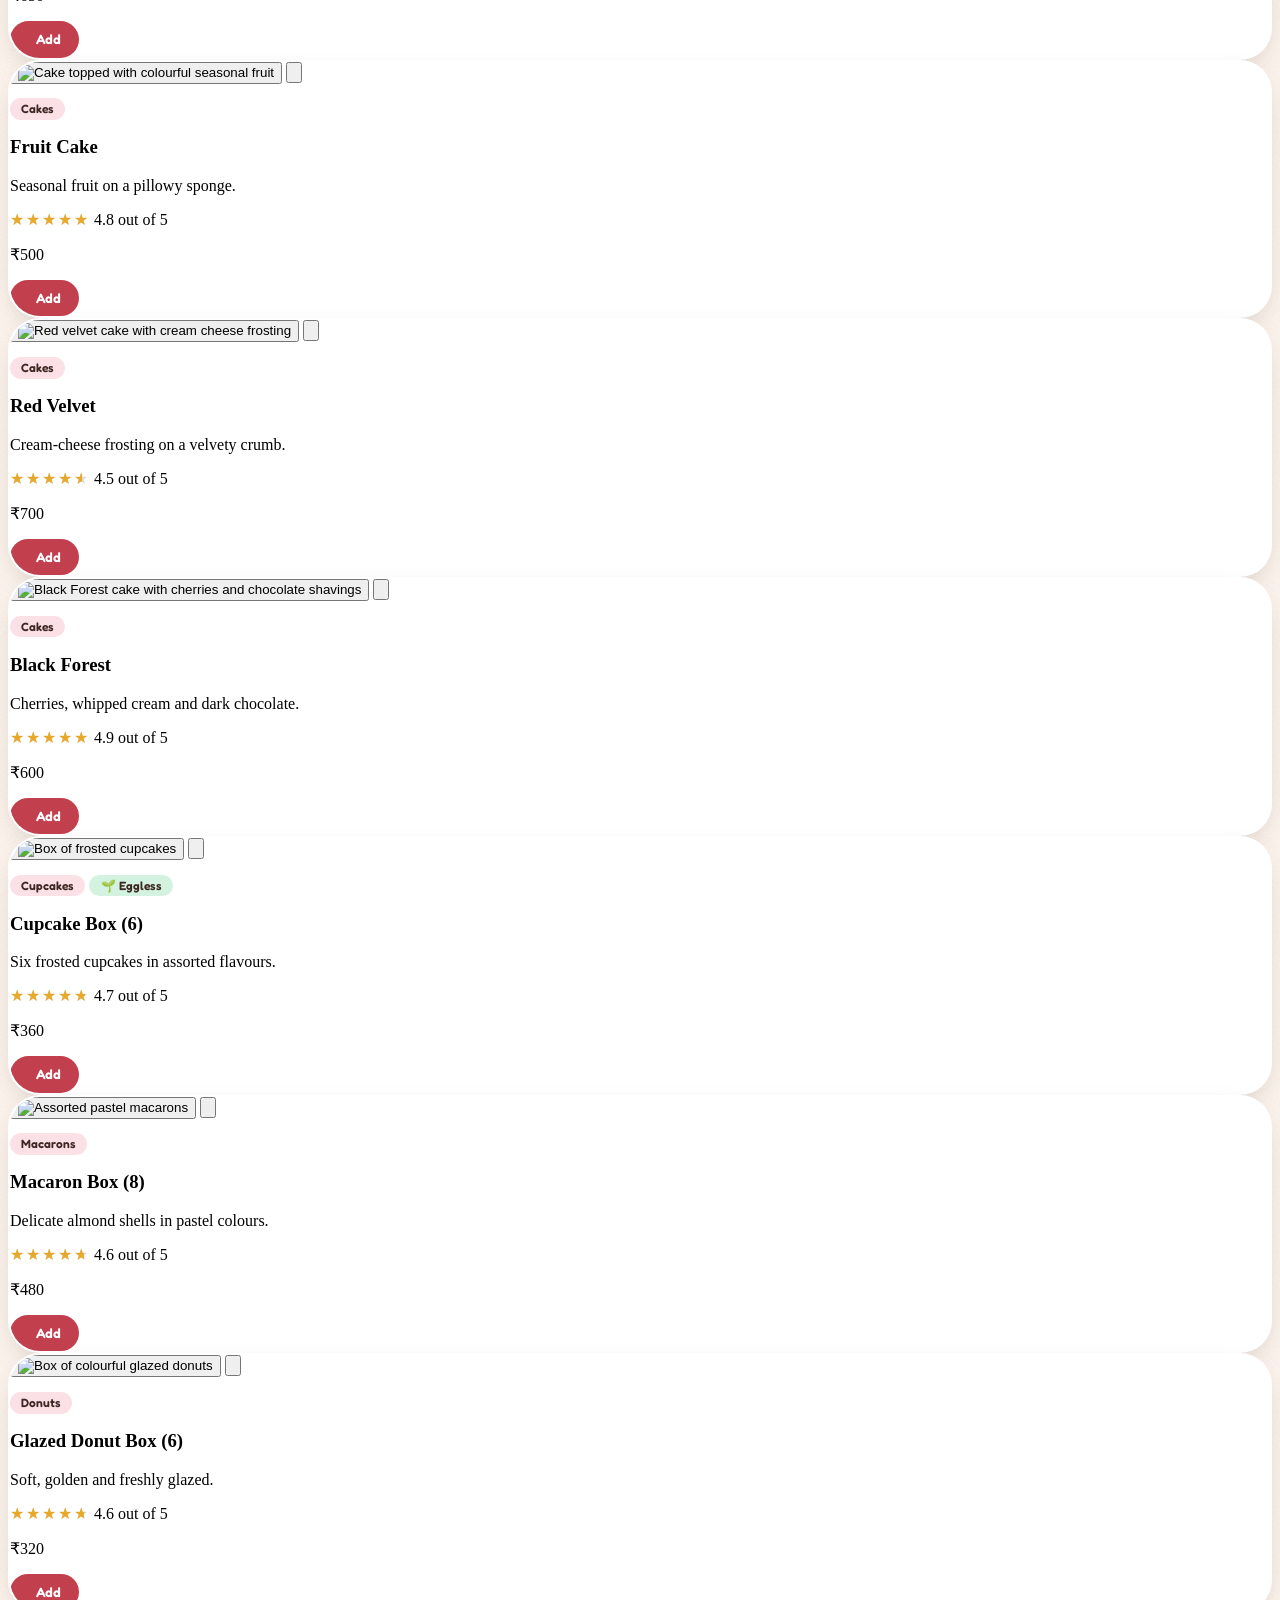
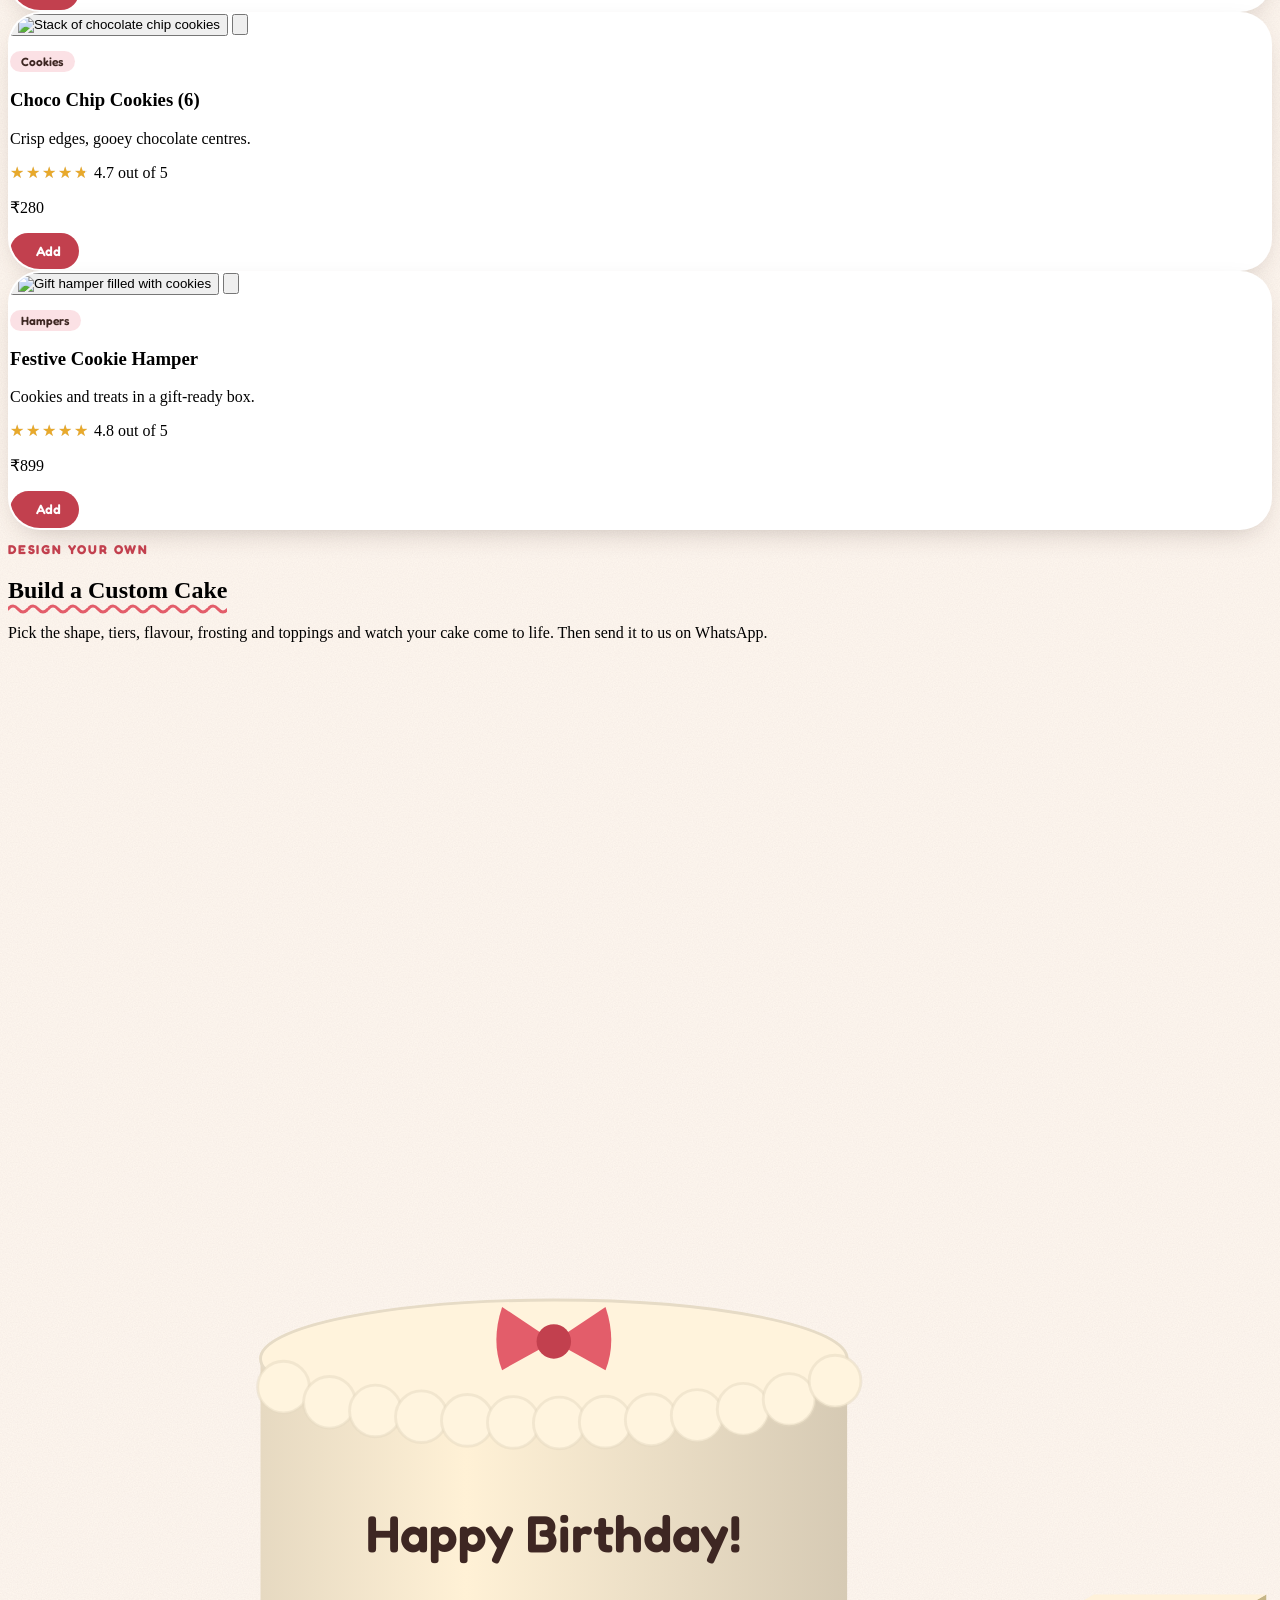
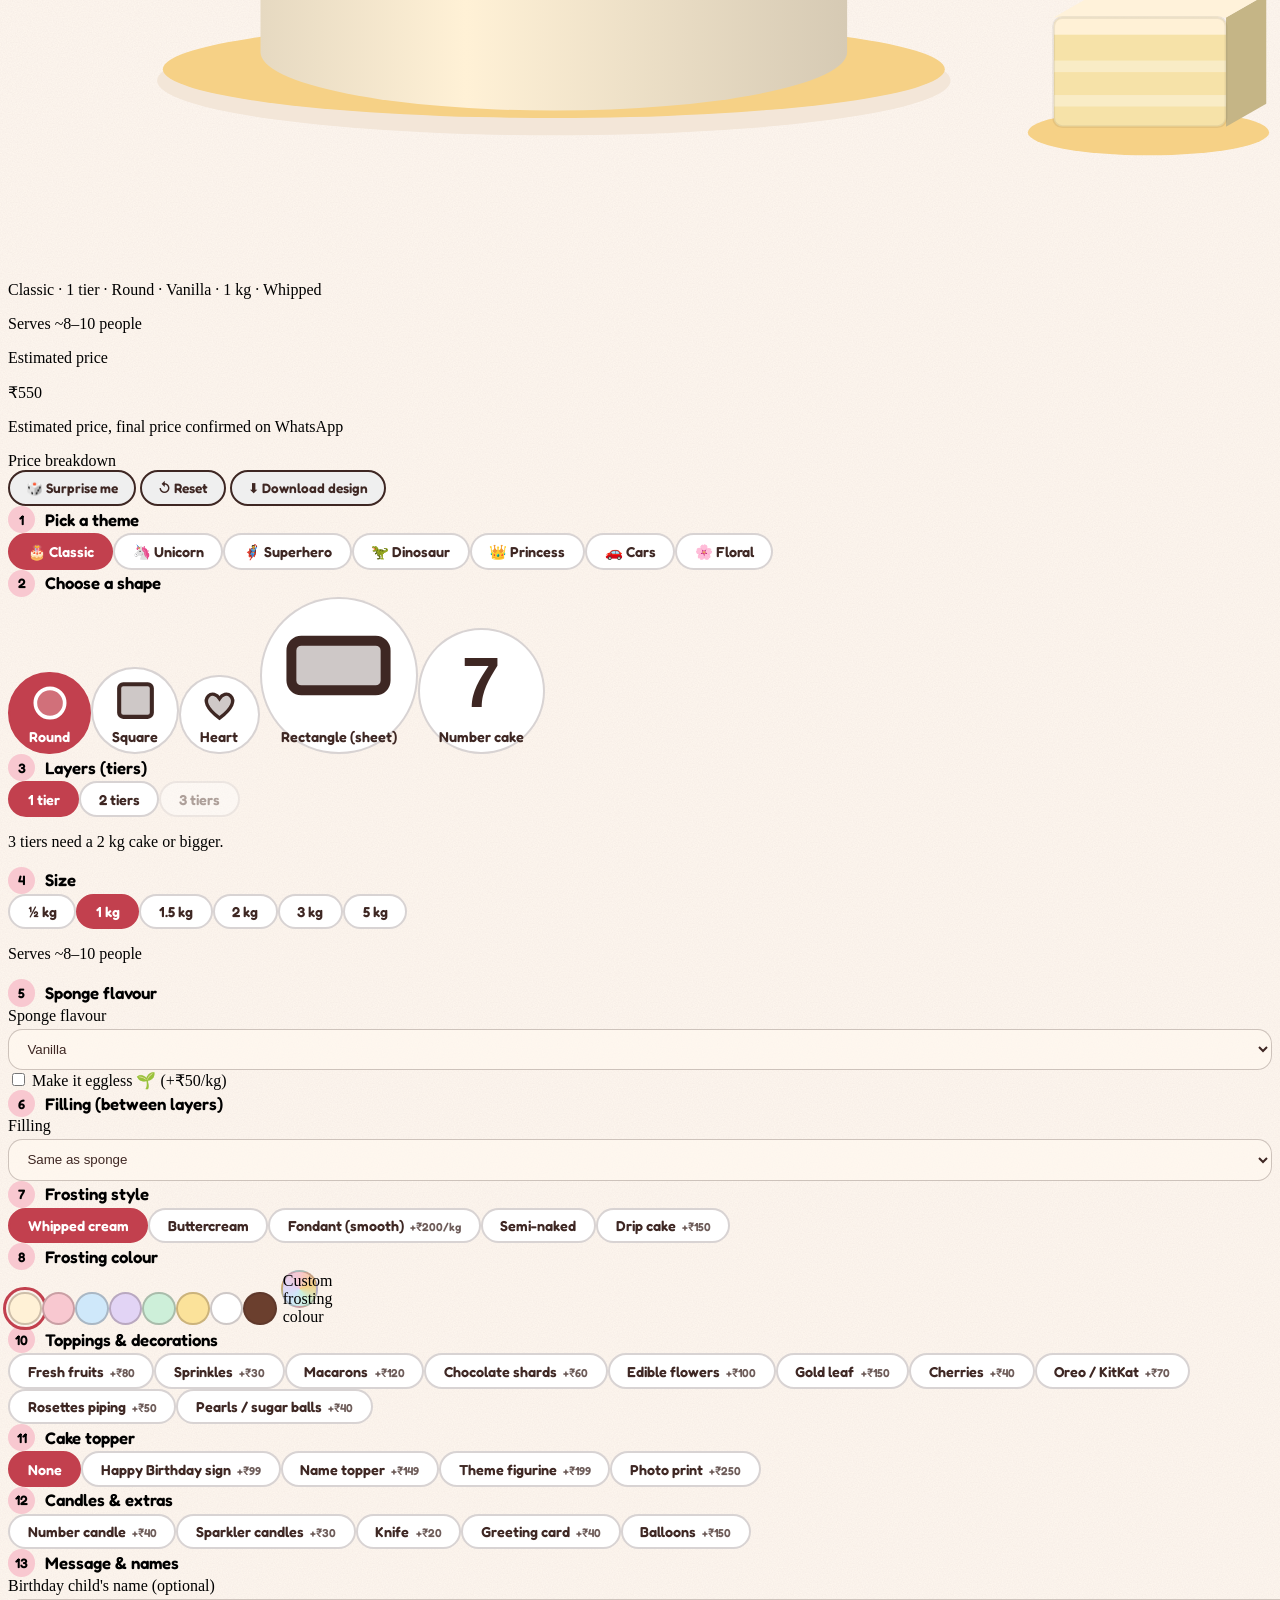
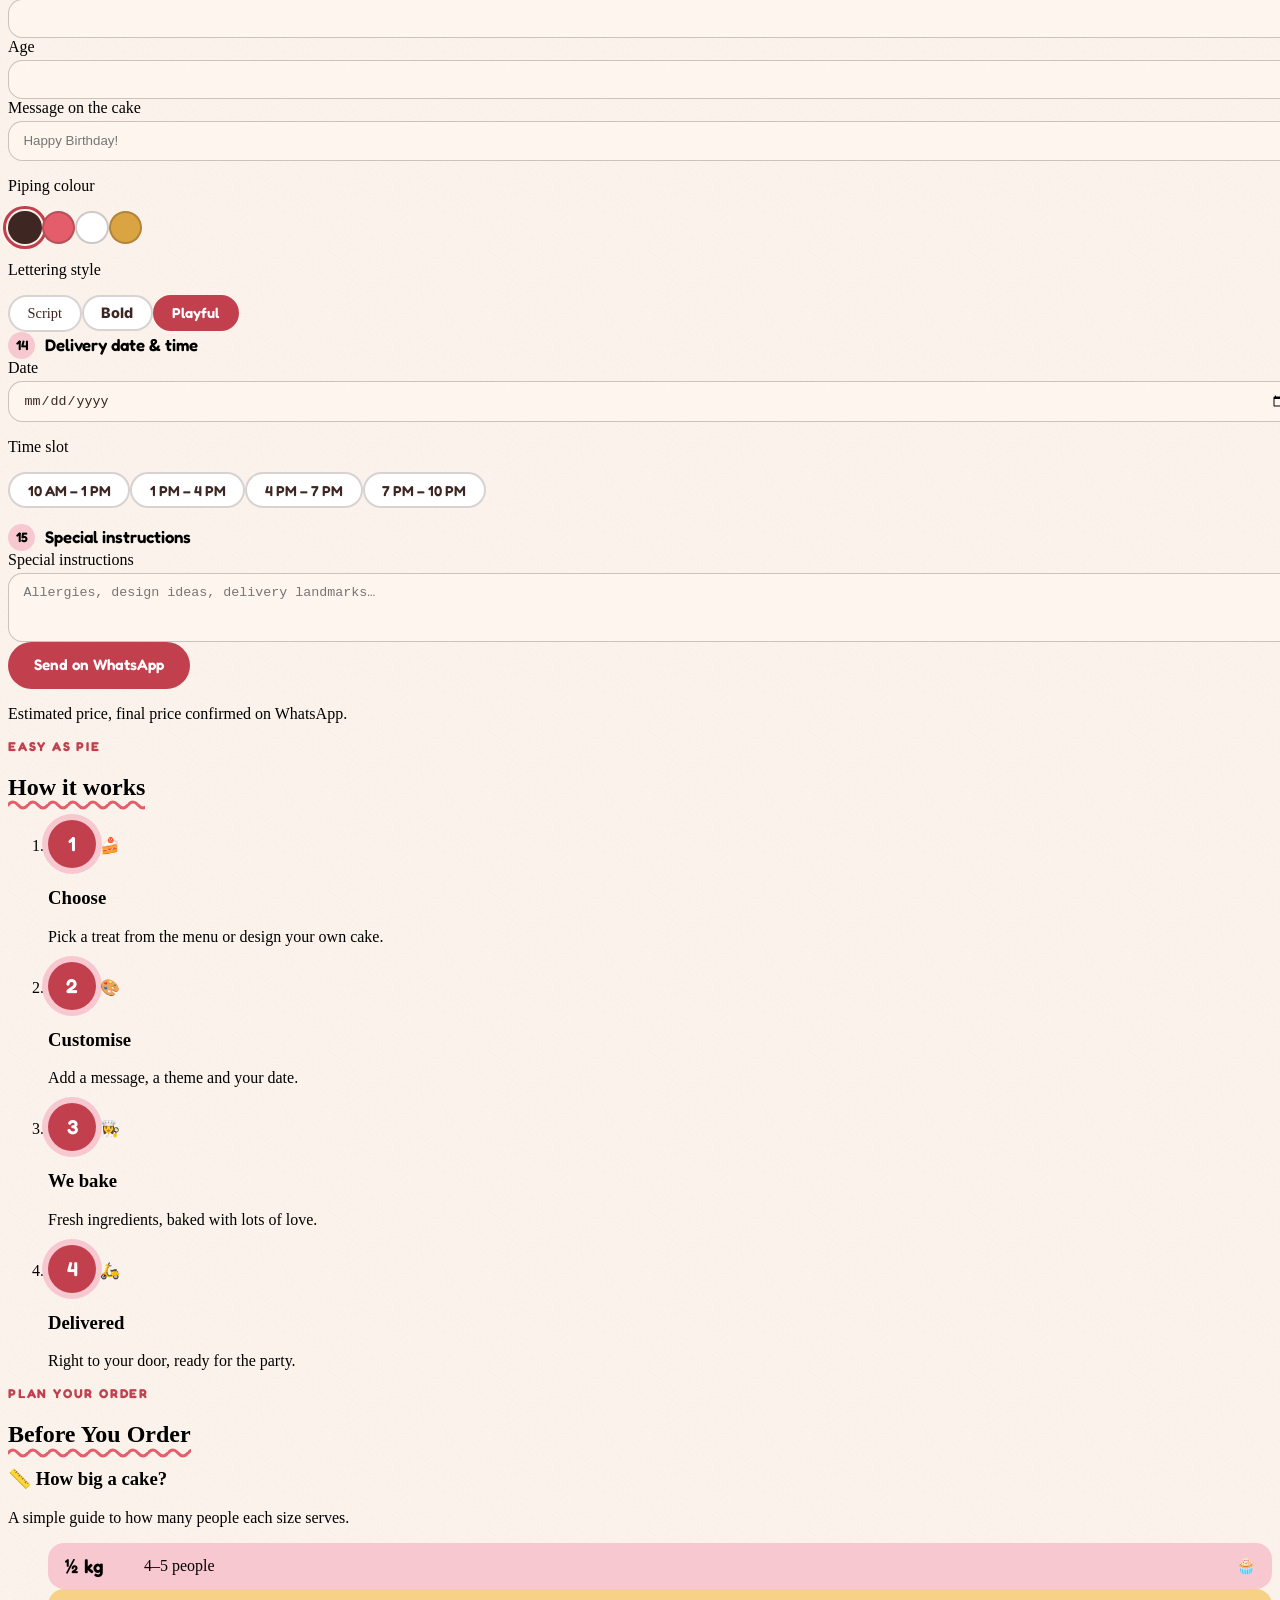
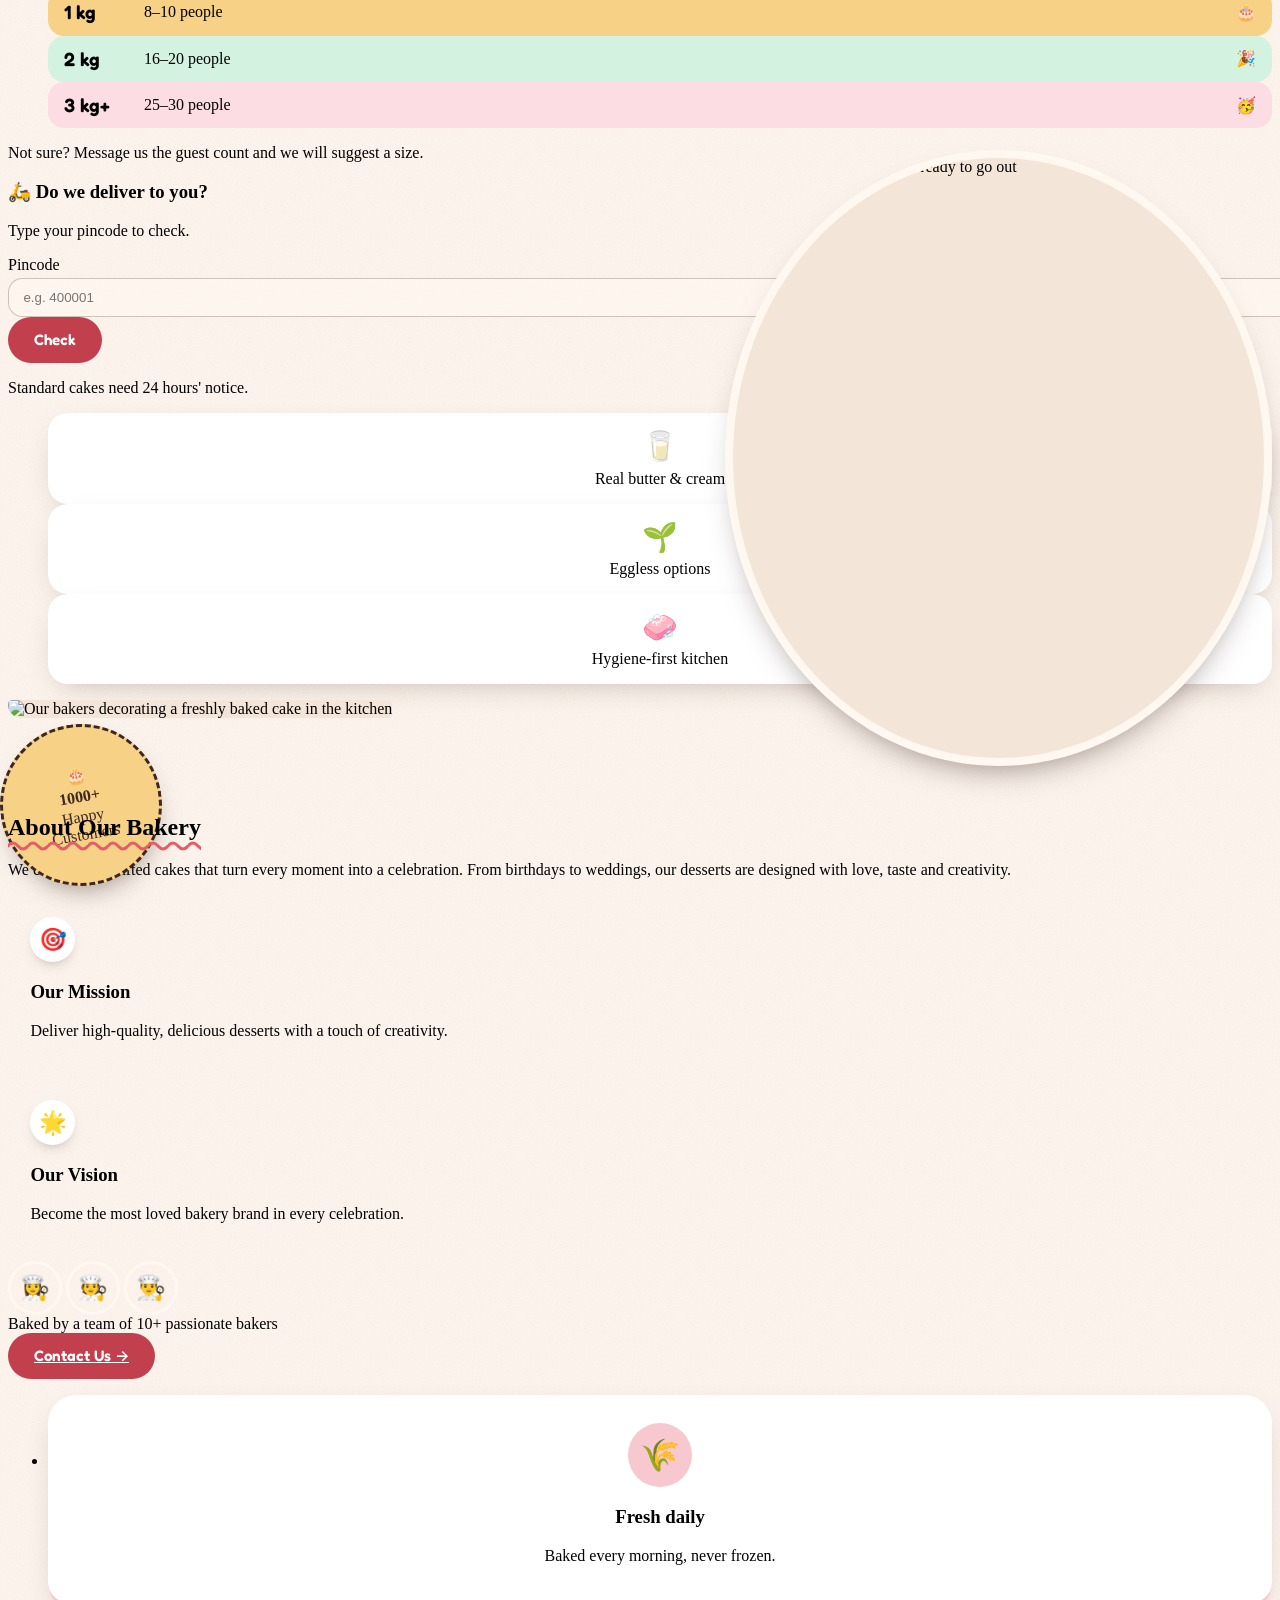
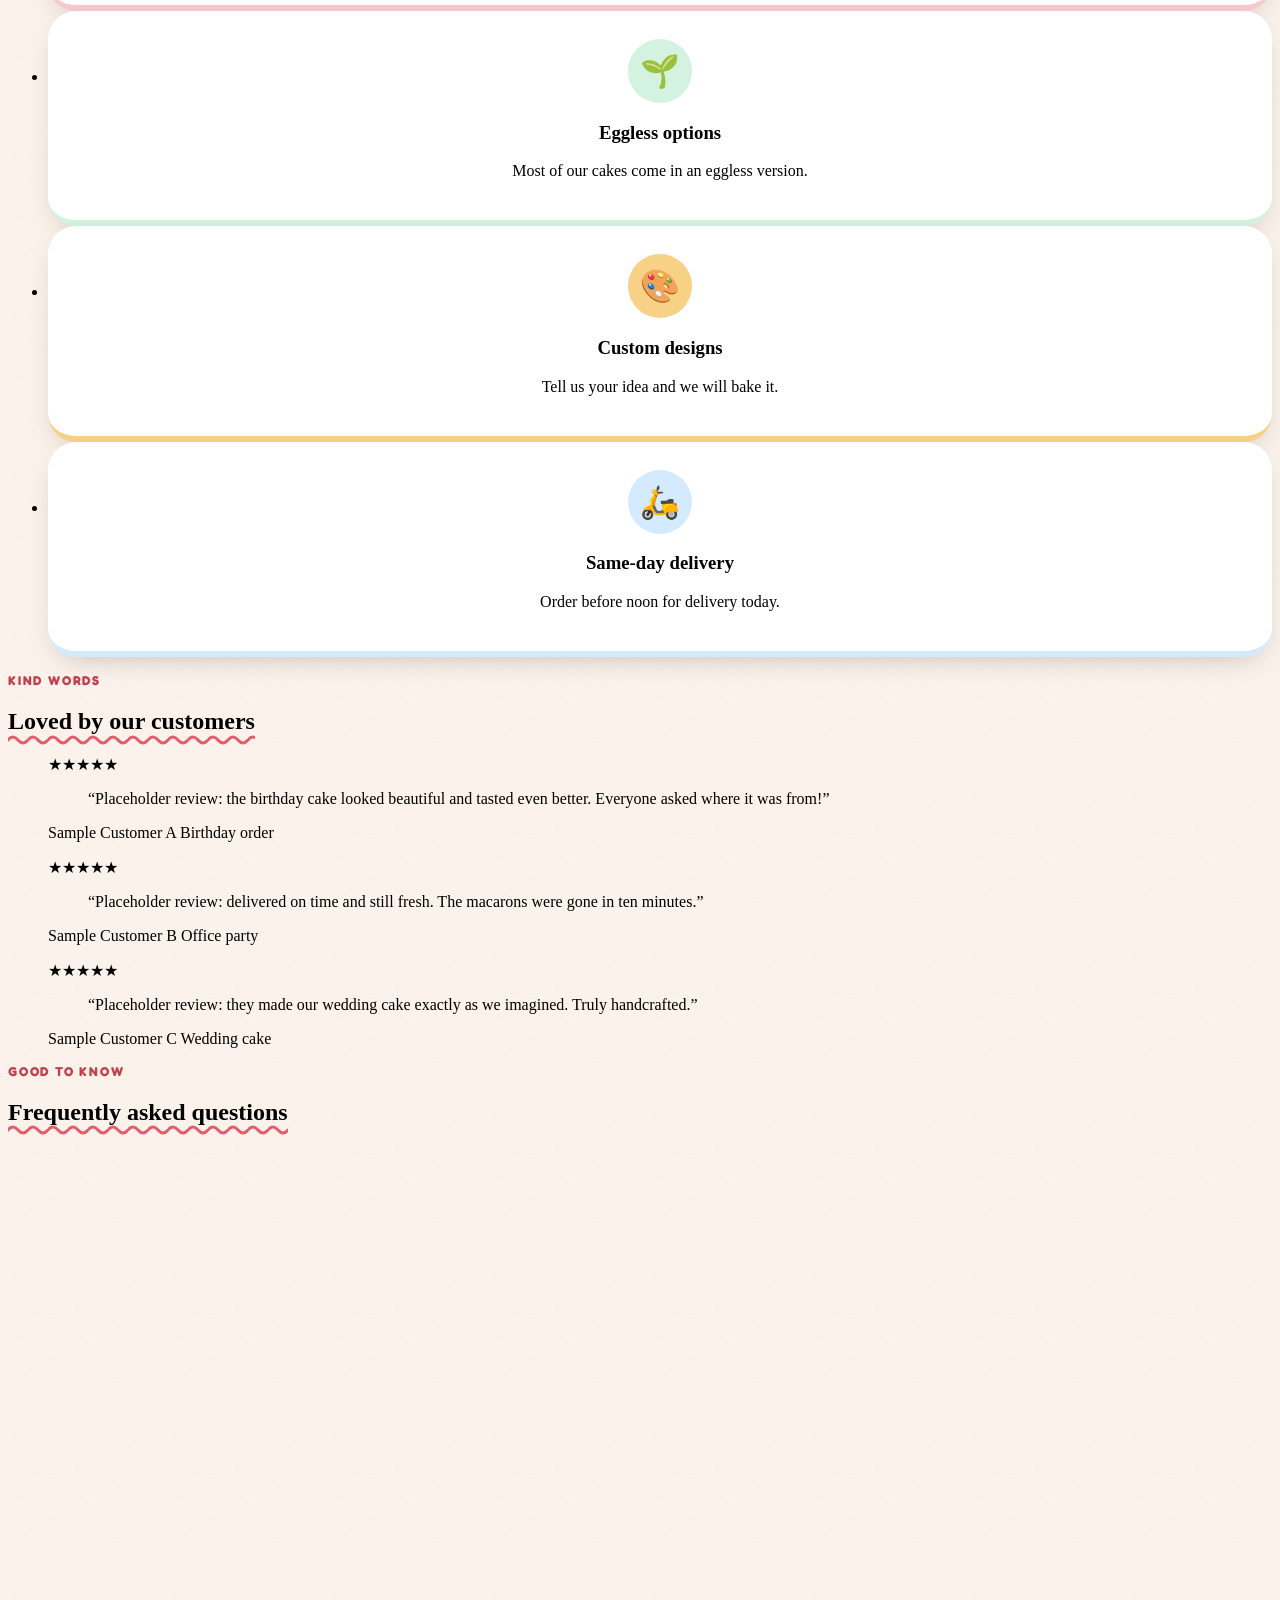
==== commit 5821a310: "Redesign cake shop site: Strawberry Cream theme, cart, occasions, custom cake builder - Premium rede" ====
--- a/index.html
+++ b/index.html
@@ -1,733 +1,728 @@
 <!doctype html>
-<html>
+<html lang="en">
   <head>
     <meta charset="UTF-8" />
     <meta name="viewport" content="width=device-width, initial-scale=1.0" />
-    <!-- <link rel="stylesheet" href="./src/output.css" /> -->
-    <script src="https://cdn.tailwindcss.com"></script>
-    <link rel="stylesheet" href="./styles.css" />
+    <title>Creative Cake | Handcrafted Cakes, Cupcakes &amp; Bakes</title>
+    <meta
+      name="description"
+      content="Creative Cake bakes fresh, handcrafted cakes, cupcakes, cookies, donuts and macarons for birthdays, weddings and every sweet moment. Order online or on WhatsApp."
+    />
+    <meta name="theme-color" content="#FFF8F0" />
+    <link rel="icon" href="logo.svg" type="image/svg+xml" />
+
+    <!-- Open Graph (PLACEHOLDER: replace the og:image with the full public URL of your logo/photo) -->
+    <meta property="og:type" content="website" />
+    <meta property="og:site_name" content="Creative Cake" />
+    <meta property="og:title" content="Creative Cake | Handcrafted Cakes, Cupcakes &amp; Bakes" />
+    <meta
+      property="og:description"
+      content="Fresh, handcrafted cakes and bakes for every celebration. Order online or on WhatsApp."
+    />
+    <meta property="og:image" content="https://www.example.com/logo1.png" />
+    <meta name="twitter:card" content="summary_large_image" />
+
+    <!-- Fonts: only the two we actually use -->
     <link rel="preconnect" href="https://fonts.googleapis.com" />
     <link rel="preconnect" href="https://fonts.gstatic.com" crossorigin />
     <link
-      href="https://fonts.googleapis.com/css2?family=Noto+Serif+Oriya:wght@400..700&display=swap"
+      href="https://fonts.googleapis.com/css2?family=Inter:wght@400;500;600;700&family=Playfair+Display:wght@500;600;700&family=Fredoka:wght@400..700&display=swap"
       rel="stylesheet"
     />
-    <link rel="preconnect" href="https://fonts.googleapis.com" />
-    <link rel="preconnect" href="https://fonts.gstatic.com" crossorigin />
-    <link
-      href="https://fonts.googleapis.com/css2?family=Edu+AU+VIC+WA+NT+Pre:wght@400..700&family=Noto+Serif+Oriya:wght@400..700&family=Sour+Gummy:ital,wght@0,100..900;1,100..900&display=swap"
-      rel="stylesheet"
-    />
+
+    <!-- Lets CSS hide [data-reveal] elements only when JS is running -->
+    <script>
+      document.documentElement.classList.add("js");
+    </script>
+    <noscript>
+      <style>
+        [data-reveal] {
+          opacity: 1 !important;
+          transform: none !important;
+        }
+      </style>
+    </noscript>
+
+    <!-- Tailwind (CDN) + brand theme -->
+    <script src="https://cdn.tailwindcss.com"></script>
+    <script>
+      tailwind.config = {
+        theme: {
+          extend: {
+            colors: {
+              cream: "#FFF8F0",
+              cocoa: "#3E2723",
+              berry: { DEFAULT: "#E35D6A", dark: "#C2404E" },
+              blush: "#F8C8D0",
+              butter: "#F6D186",
+              oat: "#F3E6D8",
+              sky: "#D4EBFF",
+              mint: "#D3F2E0",
+              petal: "#FCDDE3",
+              peach: "#FFE0CC",
+            },
+            fontFamily: {
+              display: ['"Playfair Display"', "Georgia", "serif"],
+              sans: ["Inter", "system-ui", "sans-serif"],
+              fun: ['"Fredoka"', "Inter", "sans-serif"],
+            },
+            boxShadow: {
+              soft: "0 10px 30px -14px rgba(62,39,35,.35)",
+              lift: "0 22px 40px -18px rgba(62,39,35,.45)",
+            },
+          },
+        },
+      };
+    </script>
+    <link rel="stylesheet" href="styles.css?v=17" />
+
+    <!-- Structured data (PLACEHOLDER address, phone, URLs — update before launch) -->
+    <script type="application/ld+json">
+      {
+        "@context": "https://schema.org",
+        "@type": "Bakery",
+        "name": "Creative Cake",
+        "description": "Handcrafted cakes, cupcakes, cookies, donuts and macarons.",
+        "url": "https://www.example.com/",
+        "image": "https://www.example.com/logo1.png",
+        "telephone": "+91 98765 43210",
+        "email": "bakery@email.com",
+        "priceRange": "₹₹",
+        "address": {
+          "@type": "PostalAddress",
+          "streetAddress": "123 Sample Street",
+          "addressLocality": "Mumbai",
+          "addressRegion": "Maharashtra",
+          "postalCode": "400001",
+          "addressCountry": "IN"
+        },
+        "openingHoursSpecification": [
+          {
+            "@type": "OpeningHoursSpecification",
+            "dayOfWeek": ["Monday", "Tuesday", "Wednesday", "Thursday", "Friday"],
+            "opens": "09:00",
+            "closes": "21:00"
+          },
+          {
+            "@type": "OpeningHoursSpecification",
+            "dayOfWeek": ["Saturday", "Sunday"],
+            "opens": "10:00",
+            "closes": "22:00"
+          }
+        ],
+        "sameAs": ["https://instagram.com/", "https://facebook.com/"]
+      }
+    </script>
   </head>
-  <body class="scroll-smooth m-0 p-0">
-    <!-- navbar -->
-    <div class="fixed top-0 left-0 w-full z-50 bg-white shadow-md">
-      <nav
-        class="max-w-7xl mx-auto flex items-center justify-between px-6 py-3"
+
+  <body class="bg-cream font-sans text-cocoa antialiased">
+    <!-- Page loader: shown instantly, hidden by main.js when the page is ready -->
+    <div id="pageLoader" class="loader" role="status" aria-live="polite">
+      <svg class="loader-cake" viewBox="0 0 120 120" aria-hidden="true">
+        <ellipse cx="60" cy="106" rx="46" ry="6" fill="#F3E6D8" />
+        <rect class="loader-layer l1" x="20" y="76" width="80" height="28" rx="9" fill="#F8C8D0" />
+        <rect class="loader-layer l2" x="28" y="54" width="64" height="26" rx="9" fill="#F6D186" />
+        <rect class="loader-layer l3" x="36" y="34" width="48" height="24" rx="9" fill="#E35D6A" />
+        <path class="loader-layer l4" d="M34 38q0-9 9-9h34q9 0 9 9v3q-4 8-8 0-4 9-8 0-4 7-8 0-4 9-8 0-4 7-8 0-4 8-8 0z" fill="#FFF8F0" stroke="#3E2723" stroke-opacity=".15" />
+        <g class="loader-layer l5">
+          <circle cx="60" cy="22" r="6" fill="#C2404E" />
+          <path d="M60 16q2-6 7-8" fill="none" stroke="#3E2723" stroke-width="1.5" stroke-linecap="round" />
+        </g>
+        <path class="loader-flame" d="M92 14c3 4 3 7 0 9-3-2-3-5 0-9z" fill="#F6D186" />
+      </svg>
+      <p class="loader-text">Baking something sweet…</p>
+    </div>
+
+    <a
+      href="#main"
+      class="sr-only focus:not-sr-only focus:fixed focus:left-4 focus:top-4 focus:z-[100] focus:rounded-full focus:bg-white focus:px-4 focus:py-2 focus:font-semibold"
+      >Skip to content</a
+    >
+
+    <!-- Promo bar + navbar are injected here by main.js (shared with contact.html) -->
+    <div id="site-header" class="fixed inset-x-0 top-0 z-50"></div>
+
+    <main id="main">
+      <!-- ============ HERO SLIDER (slides are rendered from main.js) ============ -->
+      <section
+        id="home"
+        aria-roledescription="carousel"
+        aria-label="Featured bakes"
+        class="on-dark relative h-[100svh] min-h-[620px] overflow-hidden bg-cocoa"
       >
-        <!-- Logo -->
-        <a href="#home" class="flex items-center space-x-2">
-          <img src="logo1.png" class="h-10 rounded-xl object-cover" />
-        </a>
-
-        <!-- Desktop Menu -->
-        <div
-          class="hidden md:flex items-center space-x-8 font-medium text-gray-700"
+        <h1 class="sr-only">Creative Cake: handcrafted cakes, cupcakes, cookies and more</h1>
+        <div id="slider" class="flex h-full transition-transform duration-700 ease-in-out"></div>
+        <div id="heroFloaties" class="floaties" aria-hidden="true"></div>
+
+        <button
+          type="button"
+          id="prevSlide"
+          aria-label="Previous slide"
+          class="absolute left-4 top-1/2 hidden h-12 w-12 -translate-y-1/2 items-center justify-center rounded-full bg-cream/85 text-cocoa shadow-soft backdrop-blur transition hover:bg-butter sm:flex"
         >
-          <a href="#home" class="hover:text-purple-600 transition nav-link"
-            >Home</a
-          >
-          <a href="#section2" class="hover:text-purple-600 transition nav-link"
-            >Customize</a
-          >
-          <a href="#section3" class="hover:text-purple-600 transition nav-link"
-            >Products</a
-          >
-          <a href="#section4" class="hover:text-purple-600 transition nav-link"
-            >About</a
-          >
-        </div>
-
-        <!-- Contact Button -->
-        <div class="md:flex items-center space-x-2">
-          <input
-            type="text"
-            placeholder="Search products..."
-            class="border p-2 rounded-lg w-auto"
-          />
-          <a
-            href="#section4"
-            class="hidden md:block bg-purple-600 text-white px-5 py-2 rounded-full hover:bg-purple-700 transition shadow"
-          >
-            Contact
-          </a>
-        </div>
-        <!-- Mobile Button -->
-        <button id="navToggle" class="md:hidden text-gray-800">☰</button>
-      </nav>
-
-      <!-- Mobile Menu -->
-      <div id="navMenu" class="hidden md:hidden px-6 pb-4 bg-white border-t">
-        <a href="#home" class="nav-link block py-2 text-gray-700">Home</a>
-        <a href="#section2" class="nav-link block py-2 text-gray-700"
-          >Customize</a
-        >
-        <a href="#section3" class="nav-link block py-2 text-gray-700"
-          >Products</a
-        >
-        <a href="#section4" class="nav-link block py-2 text-gray-700">About</a>
-
-        <a
-          href="#section4"
-          class="block mt-3 bg-purple-600 text-white text-center py-2 rounded-full"
-        >
-          Contact
-        </a>
-      </div>
-    </div>
-    <!-- home -->
-    <section id="home" class="relative overflow-hidden">
-      <div
-        id="slider"
-        class="flex transition-transform duration-700 ease-in-out"
-      >
-        <!-- Slide 1 -->
-        <div class="min-w-full h-screen relative">
-          <img
-            src="https://plus.unsplash.com/premium_photo-1716484895310-9bb1828d5632?q=80&w=1816&auto=format&fit=crop"
-            class="w-full h-full object-cover"
-          />
-
-          <div
-            class="absolute inset-0 bg-gradient-to-r from-black/70 via-black/40 to-transparent"
-          ></div>
-
-          <div class="absolute inset-0 flex items-center px-6 sm:px-20">
-            <div class="text-white max-w-xl space-y-5">
-              <h1
-                class="text-4xl sm:text-6xl font-bold text-fuchsia-400 uppercase"
-              >
-                Creative Cake
-              </h1>
-              <p class="text-lg sm:text-2xl">
-                Elegant Cakes for Extraordinary Occasions
-              </p>
-
-              <div class="flex items-center gap-4 pt-6">
-                <span class="text-lg">Order Online:</span>
-                <a href="https://www.swiggy.com/"
-                  ><img
-                    src="https://cdn.worldvectorlogo.com/logos/swiggy-logo-1.svg"
-                    class="w-20"
-                /></a>
-                <a href="https://www.zomato.com/"
-                  ><img
-                    src="https://1000logos.net/wp-content/uploads/2021/06/Zomato-logo.png"
-                    class="w-16"
-                /></a>
-              </div>
-              <div>
-                <button
-                  class="bg-purple-600 px-6 py-3 rounded-lg hover:bg-purple-700"
-                >
-                  Order Now
-                </button>
-                <button
-                  class="ml-4 border px-6 py-3 rounded-lg hover:bg-white hover:text-black"
-                >
-                  View Menu
-                </button>
-              </div>
-            </div>
-          </div>
-        </div>
-
-        <!-- Slide 2 -->
-        <div class="min-w-full h-screen relative">
-          <img
-            src="https://images.unsplash.com/photo-1515208104371-33f379f845a4?q=80&w=2070&auto=format&fit=crop"
-            class="w-full h-full object-cover"
-          />
-
-          <div
-            class="absolute inset-0 bg-gradient-to-r from-black/70 via-black/40 to-transparent"
-          ></div>
-
-          <div class="absolute inset-0 flex items-center px-6 sm:px-20">
-            <div class="text-white max-w-xl space-y-5">
-              <h1
-                class="text-4xl sm:text-6xl font-bold text-pink-300 uppercase"
-              >
-                Perfect Donuts
-              </h1>
-              <p class="text-lg sm:text-2xl">Sweet, Sumptuous, Sensational.</p>
-
-              <div class="flex items-center gap-4 pt-6">
-                <span>Order Online:</span>
-                <a href="https://www.swiggy.com/">
-                  <img
-                    src="https://cdn.worldvectorlogo.com/logos/swiggy-logo-1.svg"
-                    class="w-20"
-                /></a>
-                <a href="https://www.zomato.com/"
-                  ><img
-                    src="https://1000logos.net/wp-content/uploads/2021/06/Zomato-logo.png"
-                    class="w-16"
-                /></a>
-              </div>
-              <div>
-                <button
-                  class="bg-purple-600 px-6 py-3 rounded-lg hover:bg-purple-700"
-                >
-                  Order Now
-                </button>
-                <button
-                  class="ml-4 border px-6 py-3 rounded-lg hover:bg-white hover:text-black"
-                >
-                  View Menu
-                </button>
-              </div>
-            </div>
-          </div>
-        </div>
-
-        <!-- Slide 3 -->
-        <div class="min-w-full h-screen relative">
-          <img
-            src="https://images.unsplash.com/photo-1679943366650-3cbab5ce5ff4?q=80&w=2068&auto=format&fit=crop"
-            class="w-full h-full object-cover"
-          />
-
-          <div
-            class="absolute inset-0 bg-gradient-to-r from-black/70 via-black/40 to-transparent"
-          ></div>
-
-          <div class="absolute inset-0 flex items-center px-6 sm:px-20">
-            <div class="text-white max-w-xl space-y-5">
-              <h1
-                class="text-4xl sm:text-6xl font-bold text-rose-300 uppercase"
-              >
-                Cookies
-              </h1>
-              <p class="text-lg sm:text-2xl">
-                One bite will leave you wanting more
-              </p>
-
-              <div class="flex items-center gap-4 pt-6">
-                <span>Order Online:</span>
-                <a href="https://www.swiggy.com/"
-                  ><img
-                    src="https://cdn.worldvectorlogo.com/logos/swiggy-logo-1.svg"
-                    class="w-20"
-                /></a>
-                <a href="https://www.zomato.com/"
-                  ><img
-                    src="https://1000logos.net/wp-content/uploads/2021/06/Zomato-logo.png"
-                    class="w-16"
-                /></a>
-              </div>
-              <div>
-                <button
-                  class="bg-purple-600 px-6 py-3 rounded-lg hover:bg-purple-700"
-                >
-                  Order Now
-                </button>
-                <button
-                  class="ml-4 border px-6 py-3 rounded-lg hover:bg-white hover:text-black"
-                >
-                  View Menu
-                </button>
-              </div>
-            </div>
-          </div>
-        </div>
-
-        <!-- Slide 4 -->
-        <div class="min-w-full h-screen relative">
-          <img
-            src="https://images.unsplash.com/photo-1521886655570-97530ff9454b?q=80&w=2070&auto=format&fit=crop"
-            class="w-full h-full object-cover"
-          />
-
-          <div
-            class="absolute inset-0 bg-gradient-to-r from-black/70 via-black/40 to-transparent"
-          ></div>
-
-          <div class="absolute inset-0 flex items-center px-6 sm:px-20">
-            <div class="text-white max-w-xl space-y-5">
-              <h1
-                class="text-4xl sm:text-6xl font-bold text-cyan-300 uppercase"
-              >
-                Cupcake
-              </h1>
-              <p class="text-lg sm:text-2xl">
-                Sweet and happy bite for your day
-              </p>
-
-              <div class="flex items-center gap-4 pt-6">
-                <span>Order Online:</span>
-                <a href="https://www.swiggy.com/"
-                  ><img
-                    src="https://cdn.worldvectorlogo.com/logos/swiggy-logo-1.svg"
-                    class="w-20"
-                /></a>
-                <a href="https://www.zomato.com/"
-                  ><img
-                    src="https://1000logos.net/wp-content/uploads/2021/06/Zomato-logo.png"
-                    class="w-16"
-                /></a>
-              </div>
-              <div>
-                <button
-                  class="bg-purple-600 px-6 py-3 rounded-lg hover:bg-purple-700"
-                >
-                  Order Now
-                </button>
-                <button
-                  class="ml-4 border px-6 py-3 rounded-lg hover:bg-white hover:text-black"
-                >
-                  View Menu
-                </button>
-              </div>
-            </div>
-          </div>
-        </div>
-
-        <!-- Slide 5 -->
-        <div class="min-w-full h-screen relative">
-          <img
-            src="https://images.unsplash.com/photo-1681589211919-4d74ed4871c1?q=80&w=2071&auto=format&fit=crop"
-            class="w-full h-full object-cover"
-          />
-
-          <div
-            class="absolute inset-0 bg-gradient-to-r from-black/70 via-black/40 to-transparent"
-          ></div>
-
-          <div class="absolute inset-0 flex items-center px-6 sm:px-20">
-            <div class="text-white max-w-xl space-y-5">
-              <h1
-                class="text-4xl sm:text-6xl font-bold text-yellow-300 uppercase"
-              >
-                Macarons
-              </h1>
-              <p class="text-lg sm:text-2xl">Macaron magic in every bite ✨</p>
-
-              <div class="flex items-center gap-4 pt-6">
-                <span>Order Online:</span>
-                <a href="https://www.swiggy.com/"
-                  ><img
-                    src="https://cdn.worldvectorlogo.com/logos/swiggy-logo-1.svg"
-                    class="w-20"
-                /></a>
-                <a href="https://www.zomato.com/"
-                  ><img
-                    src="https://1000logos.net/wp-content/uploads/2021/06/Zomato-logo.png"
-                    class="w-16"
-                /></a>
-              </div>
-              <div>
-                <button
-                  class="bg-purple-600 px-6 py-3 rounded-lg hover:bg-purple-700"
-                >
-                  Order Now
-                </button>
-                <button
-                  class="ml-4 border px-6 py-3 rounded-lg hover:bg-white hover:text-black"
-                >
-                  View Menu
-                </button>
-              </div>
-            </div>
-          </div>
-        </div>
-      </div>
-
-      <!-- Arrows -->
-      <div class="absolute left-4 top-1/2 -translate-y-1/2 z-50">
-        <button
-          onclick="prev()"
-          class="group bg-white/70 backdrop-blur-md p-4 rounded-full shadow-lg hover:bg-purple-500 transition duration-300"
-        >
-          <svg
-            class="w-6 h-6 text-gray-800 group-hover:text-white transition"
-            fill="none"
-            stroke="currentColor"
-            stroke-width="2"
-            viewBox="0 0 24 24"
-          >
-            <path
-              stroke-linecap="round"
-              stroke-linejoin="round"
-              d="M15 19l-7-7 7-7"
-            />
-          </svg>
-        </button>
-      </div>
-      <div class="absolute right-4 top-1/2 -translate-y-1/2 z-50">
-        <button
-          onclick="next()"
-          class="group bg-white/70 backdrop-blur-md p-4 rounded-full shadow-lg hover:bg-purple-500 transition duration-300"
-        >
-          <svg
-            class="w-6 h-6 text-gray-800 group-hover:text-white transition"
-            fill="none"
-            stroke="currentColor"
-            stroke-width="2"
-            viewBox="0 0 24 24"
-          >
-            <path
-              stroke-linecap="round"
-              stroke-linejoin="round"
-              d="M9 5l7 7-7 7"
-            />
-          </svg>
-        </button>
-      </div>
-
-      <!-- Dots -->
-      <div
-        id="dots"
-        class="absolute bottom-5 w-full flex justify-center gap-2"
-      ></div>
-    </section>
-    <!-- home -->
-    <!-- rating -->
-
-    <div
-      class="bg-gradient-to-r from-pink-500 to-purple-600 text-white text-center py-4"
-    >
-      🎉 Flat 20% OFF on First Order | Use Code: SWEET20
-    </div>
-    <div class="bg-white border-t">
-      <div class="max-w-6xl mx-auto px-6">
-        <div
-          class="grid grid-cols-1 sm:grid-cols-3 divide-y sm:divide-y-0 sm:divide-x text-center"
-        >
-          <!-- Item 1 -->
-          <div class="py-8">
-            <h2 class="text-4xl font-semibold text-gray-900 tracking-tight">
-              4.8
-            </h2>
-            <p class="mt-2 text-sm text-gray-500 uppercase tracking-wide">
-              Customer Rating
-            </p>
-          </div>
-
-          <!-- Item 2 -->
-          <div class="py-8">
-            <h2 class="text-4xl font-semibold text-gray-900 tracking-tight">
-              10K+
-            </h2>
-            <p class="mt-2 text-sm text-gray-500 uppercase tracking-wide">
-              Orders Delivered
-            </p>
-          </div>
-
-          <!-- Item 3 -->
-          <div class="py-8">
-            <h2 class="text-4xl font-semibold text-gray-900 tracking-tight">
-              500+
-            </h2>
-            <p class="mt-2 text-sm text-gray-500 uppercase tracking-wide">
-              Happy Clients
-            </p>
-          </div>
-        </div>
-      </div>
-    </div>
-    <!-- rating -->
-    <!-- best seller -->
-    <section
-      id="section2"
-      class="py-16 px-4 bg-gradient-to-r from-violet-600 to-fuchsia-600 text-center"
-    >
-      <!-- Heading -->
-      <h1 class="text-4xl sm:text-5xl font-bold text-white mb-4">
-        Best Sellers
-      </h1>
-
-      <!-- Subtitle -->
-      <p class="max-w-2xl mx-auto text-lg sm:text-xl text-white/90 mb-10">
-        Every celebration deserves something sweet. Our best-selling cakes are
-        made to create unforgettable memories.
-      </p>
-
-      <!-- Buttons -->
-      <div class="flex justify-center gap-4 mb-12">
-        <button
-          class="bg-white text-purple-700 px-6 py-3 rounded-full font-semibold hover:scale-105 transition"
-        >
-          Order Now
+          <span data-icon="left" class="contents"></span>
         </button>
         <button
-          class="border border-white text-white px-6 py-3 rounded-full hover:bg-white hover:text-purple-700 transition"
+          type="button"
+          id="nextSlide"
+          aria-label="Next slide"
+          class="absolute right-4 top-1/2 hidden h-12 w-12 -translate-y-1/2 items-center justify-center rounded-full bg-cream/85 text-cocoa shadow-soft backdrop-blur transition hover:bg-butter sm:flex"
         >
-          Inquiry
+          <span data-icon="right" class="contents"></span>
         </button>
-      </div>
-
-      <!-- Cards -->
-      <div class="grid gap-6 sm:grid-cols-2 lg:grid-cols-3 max-w-6xl mx-auto">
-        <!-- Card 1 -->
-        <div
-          class="bg-white rounded-2xl overflow-hidden shadow-lg hover:shadow-2xl transition group"
+
+        <div class="absolute inset-x-0 bottom-16 flex items-center justify-center gap-4 sm:bottom-20">
+          <div id="dots" class="flex items-center gap-2"></div>
+          <button
+            type="button"
+            id="toggleSlider"
+            aria-label="Pause slideshow"
+            class="flex h-8 w-8 items-center justify-center rounded-full bg-cream/85 text-cocoa transition hover:bg-butter"
+          ></button>
+        </div>
+
+        <!-- wave divider into the page -->
+        <svg
+          class="absolute inset-x-0 -bottom-px h-12 w-full text-cream sm:h-16"
+          viewBox="0 0 1440 100"
+          preserveAspectRatio="none"
+          aria-hidden="true"
         >
-          <div class="overflow-hidden">
-            <img
-              src="https://images.unsplash.com/photo-1702744998351-090b3ee4e976?q=80&w=800"
-              class="w-full h-64 object-cover group-hover:scale-110 transition duration-500"
-            />
-          </div>
-
-          <div class="p-5 text-left">
-            <h2 class="text-xl font-bold text-gray-800">Tiramisu Cake</h2>
-            <p class="text-gray-500 text-sm mt-1">
-              Rich, creamy & classic Italian dessert
-            </p>
-
-            <div class="flex justify-between items-center mt-4">
-              <span class="text-2xl font-bold text-purple-600">₹200</span>
-              <button
-                class="bg-purple-600 text-white px-4 py-2 rounded-full text-sm hover:bg-purple-700"
-              >
-                Add
+          <path
+            fill="currentColor"
+            d="M0 60C180 100 360 100 540 60S900 0 1080 40s240 50 360 20V100H0Z"
+          />
+        </svg>
+      </section>
+
+      <!-- ============ STATS ============ -->
+      <section aria-label="Our numbers" class="px-6 py-14">
+        <div class="mx-auto grid max-w-4xl grid-cols-3 gap-4 text-center" data-reveal="zoom">
+          <div>
+            <p class="font-display text-4xl font-semibold text-berry-dark sm:text-6xl">
+              <span data-count="4.8" data-decimals="1">4.8</span>
+            </p>
+            <p class="mt-1 text-xs font-medium uppercase tracking-widest text-cocoa/70 sm:text-sm">
+              Customer rating
+            </p>
+          </div>
+          <div>
+            <p class="font-display text-4xl font-semibold text-berry-dark sm:text-6xl">
+              <span data-count="10">10</span>K+
+            </p>
+            <p class="mt-1 text-xs font-medium uppercase tracking-widest text-cocoa/70 sm:text-sm">
+              Orders delivered
+            </p>
+          </div>
+          <div>
+            <p class="font-display text-4xl font-semibold text-berry-dark sm:text-6xl">
+              <span data-count="500">500</span>+
+            </p>
+            <p class="mt-1 text-xs font-medium uppercase tracking-widest text-cocoa/70 sm:text-sm">
+              Happy clients
+            </p>
+          </div>
+        </div>
+      </section>
+
+      <div class="sprinkles" aria-hidden="true"></div>
+
+      <!-- ============ SHOP BY OCCASION (tiles rendered from OCCASIONS in main.js) ============ -->
+      <section id="occasions" aria-labelledby="occasion-title" class="py-20">
+        <div class="mx-auto max-w-7xl px-6">
+          <div class="mx-auto max-w-2xl text-center" data-reveal>
+            <p class="eyebrow">Celebrate every moment</p>
+            <h2 id="occasion-title" class="font-display text-4xl font-semibold sm:text-5xl">
+              <span class="squiggle">Shop by Occasion</span>
+            </h2>
+            <p class="mt-4 text-lg text-cocoa/80">
+              Tell us what you are celebrating and we will show the treats that fit.
+            </p>
+          </div>
+          <div id="occasionGrid" class="mt-12 grid grid-cols-2 gap-4 sm:gap-6 md:grid-cols-4"></div>
+        </div>
+      </section>
+
+      <!-- ============ BEST SELLERS (cards rendered from the PRODUCTS array) ============ -->
+      <section id="bestsellers" aria-labelledby="best-title" class="bg-blush/30 py-20">
+        <div class="mx-auto max-w-7xl px-6">
+          <div class="mx-auto max-w-2xl text-center" data-reveal>
+            <p class="eyebrow">Our favourites</p>
+            <h2 id="best-title" class="font-display text-4xl font-semibold sm:text-5xl">
+              <span class="squiggle">Best Sellers</span>
+            </h2>
+            <p class="mt-4 text-lg text-cocoa/80">
+              Every celebration deserves something sweet. Our best-selling cakes are made to
+              create unforgettable memories.
+            </p>
+            <div class="mt-8 flex flex-wrap justify-center gap-3">
+              <button type="button" class="btn btn-primary" data-action="order-now">
+                Order Now
               </button>
-            </div>
-          </div>
-        </div>
-
-        <!-- Card 2 -->
-        <div
-          class="bg-white rounded-2xl overflow-hidden shadow-lg hover:shadow-2xl transition group"
-        >
-          <div class="overflow-hidden">
-            <img
-              src="https://plus.unsplash.com/premium_photo-1722686461601-b2a018a4213b?q=80&w=800"
-              class="w-full h-64 object-cover group-hover:scale-110 transition duration-500"
-            />
-          </div>
-
-          <div class="p-5 text-left">
-            <h2 class="text-xl font-bold text-gray-800">Raspberry Chocolate</h2>
-            <p class="text-gray-500 text-sm mt-1">
-              Perfect blend of sweet & tangy
-            </p>
-
-            <div class="flex justify-between items-center mt-4">
-              <span class="text-2xl font-bold text-purple-600">₹200</span>
-              <button
-                class="bg-purple-600 text-white px-4 py-2 rounded-full text-sm hover:bg-purple-700"
-              >
-                Add
+              <a href="contact.html" class="btn btn-outline">Inquiry</a>
+            </div>
+          </div>
+          <div id="bestGrid" class="mt-12 grid gap-8 sm:grid-cols-2 lg:grid-cols-3"></div>
+        </div>
+      </section>
+
+      <!-- ============ KIDS' CORNER ============ -->
+      <section
+        id="kids"
+        aria-labelledby="kids-title"
+        class="relative overflow-hidden bg-gradient-to-b from-butter/30 via-blush/30 to-sky/50 py-20"
+      >
+        <div id="kidsFloaties" class="floaties" aria-hidden="true"></div>
+        <div class="relative z-10 mx-auto max-w-7xl px-6">
+          <div class="mx-auto max-w-2xl text-center" data-reveal>
+            <p class="eyebrow">Birthday party magic</p>
+            <h2 id="kids-title" class="font-fun text-4xl font-semibold sm:text-5xl">
+              <span class="squiggle">Little Ones' Corner</span> <span aria-hidden="true">🎈</span>
+            </h2>
+            <p class="mt-5 text-lg text-cocoa/80">
+              Cakes that make kids gasp, giggle and shout "Again!" Pick a theme and we will make it
+              yours.
+            </p>
+          </div>
+
+          <div class="mt-12 grid gap-6 sm:grid-cols-2 lg:grid-cols-4">
+            <div data-reveal="zoom">
+              <button type="button" data-action="kids-theme" data-theme="Unicorn" style="--tilt: -2deg"
+                class="kid-card block w-full rounded-[2rem] bg-petal p-6 text-center shadow-soft hover:shadow-lift">
+                <span class="kid-emoji text-7xl" aria-hidden="true">🦄</span>
+                <span class="mt-3 block font-fun text-2xl font-semibold">Unicorn Dream</span>
+                <span class="mt-1 block text-sm text-cocoa/75">Rainbow frosting, sparkles and a golden horn.</span>
+                <span class="btn btn-primary btn-sm mt-4">Make it mine</span>
               </button>
             </div>
-          </div>
-        </div>
-
-        <!-- Card 3 -->
-        <div
-          class="bg-white rounded-2xl overflow-hidden shadow-lg hover:shadow-2xl transition group"
-        >
-          <div class="overflow-hidden">
-            <img
-              src="https://plus.unsplash.com/premium_photo-1671915835768-34183674970a?q=80&w=800"
-              class="w-full h-64 object-cover group-hover:scale-110 transition duration-500"
-            />
-          </div>
-
-          <div class="p-5 text-left">
-            <h2 class="text-xl font-bold text-gray-800">Wedding Cake</h2>
-            <p class="text-gray-500 text-sm mt-1">
-              Elegant & beautifully crafted
-            </p>
-
-            <div class="flex justify-between items-center mt-4">
-              <span class="text-2xl font-bold text-purple-600">₹200</span>
-              <button
-                class="bg-purple-600 text-white px-4 py-2 rounded-full text-sm hover:bg-purple-700"
-              >
-                Add
+            <div data-reveal="zoom" style="--d: 0.08s">
+              <button type="button" data-action="kids-theme" data-theme="Superhero" style="--tilt: 2deg"
+                class="kid-card block w-full rounded-[2rem] bg-sky p-6 text-center shadow-soft hover:shadow-lift">
+                <span class="kid-emoji text-7xl" aria-hidden="true">🦸</span>
+                <span class="mt-3 block font-fun text-2xl font-semibold">Super Hero</span>
+                <span class="mt-1 block text-sm text-cocoa/75">Bold colours for the bravest birthday kid.</span>
+                <span class="btn btn-primary btn-sm mt-4">Make it mine</span>
               </button>
             </div>
-          </div>
-        </div>
-      </div>
-    </section>
-    <!-- best seller -->
-    <!-- img slider -->
-    <div class="overflow-hidden py-10 bg-gray-100">
-      <div class="relative w-full overflow-hidden group">
-        <!-- Track -->
-        <div class="flex gap-6 animate-scroll">
-          <!-- Images -->
-          <img
-            src="https://img.daisyui.com/images/stock/photo-1559703248-dcaaec9fab78.webp"
-            class="img-style"
-          />
-          <img
-            src="https://img.daisyui.com/images/stock/photo-1565098772267-60af42b81ef2.webp"
-            class="img-style"
-          />
-          <img
-            src="https://img.daisyui.com/images/stock/photo-1572635148818-ef6fd45eb394.webp"
-            class="img-style"
-          />
-          <img
-            src="https://img.daisyui.com/images/stock/photo-1494253109108-2e30c049369b.webp"
-            class="img-style"
-          />
-          <img
-            src="https://img.daisyui.com/images/stock/photo-1550258987-190a2d41a8ba.webp"
-            class="img-style"
-          />
-          <img
-            src="https://img.daisyui.com/images/stock/photo-1559181567-c3190ca9959b.webp"
-            class="img-style"
-          />
-          <img
-            src="https://img.daisyui.com/images/stock/photo-1601004890684-d8cbf643f5f2.webp"
-            class="img-style"
-          />
-
-          <!-- DUPLICATE (IMPORTANT for infinite effect) -->
-          <img
-            src="https://img.daisyui.com/images/stock/photo-1559703248-dcaaec9fab78.webp"
-            class="img-style"
-          />
-          <img
-            src="https://img.daisyui.com/images/stock/photo-1565098772267-60af42b81ef2.webp"
-            class="img-style"
-          />
-          <img
-            src="https://img.daisyui.com/images/stock/photo-1572635148818-ef6fd45eb394.webp"
-            class="img-style"
-          />
-          <img
-            src="https://img.daisyui.com/images/stock/photo-1494253109108-2e30c049369b.webp"
-            class="img-style"
-          />
-          <img
-            src="https://img.daisyui.com/images/stock/photo-1550258987-190a2d41a8ba.webp"
-            class="img-style"
-          />
-          <img
-            src="https://img.daisyui.com/images/stock/photo-1559181567-c3190ca9959b.webp"
-            class="img-style"
-          />
-          <img
-            src="https://img.daisyui.com/images/stock/photo-1601004890684-d8cbf643f5f2.webp"
-            class="img-style"
-          />
-        </div>
-      </div>
-    </div>
-    <!-- img slider -->
-    <!-- products -->
-    <section
-      id="section3"
-      class="py-16 px-6 bg-gradient-to-br from-violet-500 to-purple-700"
-    >
-      <!-- Heading -->
-      <h1 class="text-4xl font-bold text-white text-center mb-12">
-        Our Products
-      </h1>
-
-      <!-- Grid -->
-      <div
-        id="productGrid"
-        class="grid gap-8 sm:grid-cols-2 lg:grid-cols-4 max-w-7xl mx-auto"
-      ></div>
-    </section>
-    <!-- products -->
-    <!-- section-4 -->
-    <section
-      id="section4"
-      class="bg-gradient-to-br from-purple-100 to-blue-100 py-16"
-    >
-      <div
-        class="max-w-7xl mx-auto px-6 grid lg:grid-cols-2 gap-12 items-center"
+            <div data-reveal="zoom" style="--d: 0.16s">
+              <button type="button" data-action="kids-theme" data-theme="Dinosaur" style="--tilt: -1.5deg"
+                class="kid-card block w-full rounded-[2rem] bg-mint p-6 text-center shadow-soft hover:shadow-lift">
+                <span class="kid-emoji text-7xl" aria-hidden="true">🦖</span>
+                <span class="mt-3 block font-fun text-2xl font-semibold">Dino Roar</span>
+                <span class="mt-1 block text-sm text-cocoa/75">Chocolate footprints and a chomping T-Rex.</span>
+                <span class="btn btn-primary btn-sm mt-4">Make it mine</span>
+              </button>
+            </div>
+            <div data-reveal="zoom" style="--d: 0.24s">
+              <button type="button" data-action="kids-theme" data-theme="Princess" style="--tilt: 2.5deg"
+                class="kid-card block w-full rounded-[2rem] bg-peach p-6 text-center shadow-soft hover:shadow-lift">
+                <span class="kid-emoji text-7xl" aria-hidden="true">👑</span>
+                <span class="mt-3 block font-fun text-2xl font-semibold">Little Princess</span>
+                <span class="mt-1 block text-sm text-cocoa/75">Pink pearls, ruffles and a tiny crown.</span>
+                <span class="btn btn-primary btn-sm mt-4">Make it mine</span>
+              </button>
+            </div>
+          </div>
+        </div>
+      </section>
+
+      <!-- ============ PHOTO MARQUEE (CSS-only animation) ============ -->
+      <section aria-label="What we bake" class="ticker-band py-8">
+        <div class="marquee">
+          <div id="marqueeTrack" class="marquee-track"></div>
+        </div>
+        <div class="marquee mt-4">
+          <div id="marqueeTrack2" class="marquee-track reverse"></div>
+        </div>
+      </section>
+
+      <!-- ============ PRODUCTS ============ -->
+      <section id="products" aria-labelledby="products-title" class="py-20">
+        <div class="mx-auto max-w-7xl px-6">
+          <div class="mx-auto max-w-2xl text-center" data-reveal>
+            <p class="eyebrow">The full menu</p>
+            <h2 id="products-title" class="font-display text-4xl font-semibold sm:text-5xl">
+              <span class="squiggle">Our Products</span>
+            </h2>
+            <p class="mt-4 text-lg text-cocoa/80">
+              Baked fresh every morning. Pick your favourites and order in a couple of taps.
+            </p>
+          </div>
+
+          <div
+            id="filterChips"
+            role="group"
+            aria-label="Filter products by category"
+            class="mt-10 flex flex-wrap justify-center gap-2"
+          ></div>
+          <div class="mt-5 flex flex-wrap items-center justify-center gap-3 text-sm">
+            <label for="sortSelect" class="font-semibold">Sort by</label>
+            <select id="sortSelect" class="field !mt-0 !w-auto !py-2">
+              <option value="popular">Popular</option>
+              <option value="rating">Top rated</option>
+              <option value="price-asc">Price: low to high</option>
+              <option value="price-desc">Price: high to low</option>
+            </select>
+            <button type="button" id="egglessToggle" class="chip" data-action="eggless" aria-pressed="false">
+              🌱 Eggless only
+            </button>
+          </div>
+          <p id="resultCount" role="status" class="mt-4 text-center text-sm text-cocoa/70"></p>
+
+          <div
+            id="productGrid"
+            class="mt-8 grid gap-8 sm:grid-cols-2 lg:grid-cols-3 xl:grid-cols-4"
+          ></div>
+        </div>
+      </section>
+
+      <!-- ============ CUSTOM CAKE BUILDER ============ -->
+      <section
+        id="custom"
+        aria-labelledby="custom-title"
+        class="bg-gradient-to-b from-cream to-blush/40 py-20"
       >
-        <!-- LEFT IMAGE -->
-        <div class="relative">
-          <img
-            src="https://plus.unsplash.com/premium_photo-1717529138199-4560ef38fb32?q=80&w=1200"
-            class="rounded-3xl shadow-xl w-full h-[400px] object-cover"
-          />
-
-          <!-- floating badge -->
-          <div
-            class="absolute bottom-4 left-4 bg-white px-4 py-2 rounded-full shadow-md text-sm font-semibold"
-          >
-            🎂 1000+ Happy Customers
-          </div>
-        </div>
-
-        <!-- RIGHT CONTENT -->
-        <div>
-          <h1 class="text-4xl font-bold text-gray-800 mb-4">
-            About Our Bakery
-          </h1>
-
-          <p class="text-gray-600 text-lg leading-relaxed mb-6">
-            We create handcrafted cakes that turn every moment into a
-            celebration. From birthdays to weddings, our desserts are designed
-            with love, taste, and creativity.
-          </p>
-
-          <!-- Mission + Vision -->
-          <div class="grid grid-cols-2 gap-4 mb-6">
-            <div class="bg-white p-4 rounded-xl shadow">
-              <h2 class="font-semibold text-purple-700">🎯 Mission</h2>
-              <p class="text-sm text-gray-600 mt-2">
-                Deliver high-quality, delicious desserts with a touch of
-                creativity.
+        <div class="mx-auto max-w-6xl px-6">
+          <div class="mx-auto max-w-2xl text-center" data-reveal>
+            <p class="eyebrow">Design your own</p>
+            <h2 id="custom-title" class="font-display text-4xl font-semibold sm:text-5xl">
+              <span class="squiggle">Build a Custom Cake</span>
+            </h2>
+            <p class="mt-5 text-lg text-cocoa/80">
+              Pick the shape, tiers, flavour, frosting and toppings and watch your cake come to life.
+              Then send it to us on WhatsApp.
+            </p>
+          </div>
+
+          <div class="mt-12 grid items-start gap-10 lg:grid-cols-2">
+            <!-- Live preview: the SVG is rebuilt by builder.js on every change -->
+            <div class="lg:sticky lg:top-24" data-reveal="left">
+              <div id="cakePreviewCard" class="rounded-[2rem] bg-white p-5 text-center shadow-lift lg:max-h-[calc(100vh-7rem)] lg:overflow-y-auto">
+                <div id="cakeSvgWrap" class="cake-svg mx-auto w-full max-w-[26rem]"></div>
+                <p id="cakeSummary" class="mt-2 text-sm font-medium text-cocoa/80" aria-live="polite"></p>
+                <p id="cakeServes" class="text-xs text-cocoa/70"></p>
+                <p class="mt-3 text-xs uppercase tracking-widest text-cocoa/70">Estimated price</p>
+                <p id="cakePrice" class="font-display text-4xl font-semibold text-berry-dark"></p>
+                <p class="text-xs text-cocoa/70">Estimated price, final price confirmed on WhatsApp</p>
+
+                <details class="mt-3 rounded-2xl bg-cream px-4 py-3 text-left text-sm">
+                  <summary class="cursor-pointer font-semibold">Price breakdown</summary>
+                  <ul id="cakeBreakdown" class="mt-3 space-y-1.5"></ul>
+                </details>
+
+                <div class="mt-4 flex flex-wrap justify-center gap-2">
+                  <button type="button" id="cakeRandom" class="btn btn-outline btn-sm">🎲 Surprise me</button>
+                  <button type="button" id="cakeReset" class="btn btn-outline btn-sm">↺ Reset</button>
+                  <button type="button" id="cakeDownload" class="btn btn-outline btn-sm">⬇ Download design</button>
+                </div>
+              </div>
+            </div>
+
+            <form id="builderForm" novalidate class="rounded-[2rem] bg-white p-6 shadow-soft sm:p-8" data-reveal="right">
+              <div id="builderBody" class="space-y-7"></div>
+
+              <button type="submit" class="btn btn-primary mt-8 w-full">Send on WhatsApp</button>
+              <p class="mt-3 text-center text-xs text-cocoa/70">
+                Estimated price, final price confirmed on WhatsApp.
               </p>
-            </div>
-
-            <div class="bg-white p-4 rounded-xl shadow">
-              <h2 class="font-semibold text-purple-700">🌟 Vision</h2>
-              <p class="text-sm text-gray-600 mt-2">
-                Become the most loved bakery brand in every celebration.
+            </form>
+          </div>
+
+          <!-- Mobile only: mini cake bar that follows you while you scroll the options -->
+          <div id="cakeBar" class="cake-bar" role="region" aria-label="Your cake so far">
+            <span id="cakeBarSvg" class="cake-bar-svg" aria-hidden="true"></span>
+            <span id="cakeBarPrice" class="font-display text-lg font-semibold text-berry-dark"></span>
+            <button type="button" id="cakeBarUp" class="btn btn-primary btn-sm">Preview ↑</button>
+          </div>
+        </div>
+      </section>
+
+      <!-- ============ HOW IT WORKS ============ -->
+      <section id="steps" aria-labelledby="steps-title" class="py-20">
+        <div class="mx-auto max-w-6xl px-6">
+          <div class="mx-auto max-w-2xl text-center" data-reveal>
+            <p class="eyebrow">Easy as pie</p>
+            <h2 id="steps-title" class="font-display text-4xl font-semibold sm:text-5xl">
+              <span class="squiggle">How it works</span>
+            </h2>
+          </div>
+          <ol class="mt-14 grid gap-10 sm:grid-cols-2 lg:grid-cols-4">
+            <li class="step relative text-center" data-reveal>
+              <span class="step-num">1</span>
+              <span class="step-emoji mt-4 block text-5xl" aria-hidden="true">🍰</span>
+              <h3 class="mt-3 font-fun text-xl font-semibold">Choose</h3>
+              <p class="mt-1 text-sm text-cocoa/75">Pick a treat from the menu or design your own cake.</p>
+            </li>
+            <li class="step relative text-center" data-reveal style="--d: 0.1s">
+              <span class="step-num">2</span>
+              <span class="step-emoji mt-4 block text-5xl" aria-hidden="true">🎨</span>
+              <h3 class="mt-3 font-fun text-xl font-semibold">Customise</h3>
+              <p class="mt-1 text-sm text-cocoa/75">Add a message, a theme and your date.</p>
+            </li>
+            <li class="step relative text-center" data-reveal style="--d: 0.2s">
+              <span class="step-num">3</span>
+              <span class="step-emoji mt-4 block text-5xl" aria-hidden="true">👩‍🍳</span>
+              <h3 class="mt-3 font-fun text-xl font-semibold">We bake</h3>
+              <p class="mt-1 text-sm text-cocoa/75">Fresh ingredients, baked with lots of love.</p>
+            </li>
+            <li class="step relative text-center" data-reveal style="--d: 0.3s">
+              <span class="step-num">4</span>
+              <span class="step-emoji mt-4 block text-5xl" aria-hidden="true">🛵</span>
+              <h3 class="mt-3 font-fun text-xl font-semibold">Delivered</h3>
+              <p class="mt-1 text-sm text-cocoa/75">Right to your door, ready for the party.</p>
+            </li>
+          </ol>
+        </div>
+      </section>
+
+      <!-- ============ BEFORE YOU ORDER: size guide, delivery check, trust badges ============ -->
+      <section id="plan" aria-labelledby="plan-title" class="bg-gradient-to-b from-cream to-sky/40 py-20">
+        <div class="mx-auto max-w-6xl px-6">
+          <div class="mx-auto max-w-2xl text-center" data-reveal>
+            <p class="eyebrow">Plan your order</p>
+            <h2 id="plan-title" class="font-display text-4xl font-semibold sm:text-5xl">
+              <span class="squiggle">Before You Order</span>
+            </h2>
+          </div>
+
+          <div class="mt-12 grid gap-8 md:grid-cols-2">
+            <!-- Size guide (PLACEHOLDER servings: adjust to your cakes) -->
+            <div class="rounded-[2rem] bg-white p-8 shadow-soft" data-reveal="left">
+              <h3 class="font-fun text-2xl font-semibold"><span aria-hidden="true">📏</span> How big a cake?</h3>
+              <p class="mt-1 text-sm text-cocoa/75">A simple guide to how many people each size serves.</p>
+              <ul class="mt-5 space-y-3">
+                <li class="size-row"><span class="size-cake">½ kg</span><span class="size-people">4–5 people</span><span aria-hidden="true">🧁</span></li>
+                <li class="size-row"><span class="size-cake">1 kg</span><span class="size-people">8–10 people</span><span aria-hidden="true">🎂</span></li>
+                <li class="size-row"><span class="size-cake">2 kg</span><span class="size-people">16–20 people</span><span aria-hidden="true">🎉</span></li>
+                <li class="size-row"><span class="size-cake">3 kg+</span><span class="size-people">25–30 people</span><span aria-hidden="true">🥳</span></li>
+              </ul>
+              <p class="mt-4 text-xs text-cocoa/70">Not sure? Message us the guest count and we will suggest a size.</p>
+            </div>
+
+            <!-- Pincode checker -->
+            <div class="rounded-[2rem] bg-white p-8 shadow-soft" data-reveal="right">
+              <h3 class="font-fun text-2xl font-semibold"><span aria-hidden="true">🛵</span> Do we deliver to you?</h3>
+              <p class="mt-1 text-sm text-cocoa/75">Type your pincode to check.</p>
+              <form id="pinForm" novalidate class="mt-5 flex flex-wrap gap-3">
+                <label for="pinInput" class="sr-only">Pincode</label>
+                <input id="pinInput" inputmode="numeric" maxlength="6" autocomplete="postal-code" placeholder="e.g. 400001" aria-describedby="pinResult" class="field !mt-0 min-w-0 flex-1" />
+                <button type="submit" class="btn btn-primary">Check</button>
+              </form>
+              <p id="pinResult" role="status" class="mt-3 min-h-[1.5rem] text-sm"></p>
+              <p class="mt-2 text-xs text-cocoa/70">Standard cakes need 24 hours' notice.</p>
+            </div>
+          </div>
+
+          <ul id="trustBadges" class="mt-10 flex flex-wrap justify-center gap-4 text-center text-sm font-semibold" data-reveal>
+            <li class="trust-badge"><span aria-hidden="true">🥛</span>Real butter &amp; cream</li>
+            <li class="trust-badge"><span aria-hidden="true">🌱</span>Eggless options</li>
+            <li class="trust-badge"><span aria-hidden="true">🧼</span>Hygiene-first kitchen</li>
+            <li class="trust-badge" id="fssaiBadge" hidden><span aria-hidden="true">✅</span><span id="fssaiText"></span></li>
+          </ul>
+        </div>
+      </section>
+
+      <!-- ============ ABOUT ============ -->
+      <section id="about" aria-labelledby="about-title" class="bg-blush/30 py-20">
+        <div class="mx-auto max-w-7xl px-6">
+          <div class="grid items-center gap-12 lg:grid-cols-2">
+            <!-- Photo collage -->
+            <div class="about-collage" data-reveal="left">
+              <img
+                src="https://plus.unsplash.com/premium_photo-1717529138199-4560ef38fb32?q=80&w=1200"
+                alt="Our bakers decorating a freshly baked cake in the kitchen"
+                width="1200"
+                height="800"
+                loading="lazy"
+                class="about-main"
+              />
+              <img
+                src="https://images.unsplash.com/photo-1563729784474-d77dbb933a9e?q=80&w=600"
+                alt="A box of frosted cupcakes ready to go out"
+                width="600"
+                height="600"
+                loading="lazy"
+                class="about-small"
+              />
+              <div class="about-sticker" aria-label="1000 plus happy customers">
+                <span class="text-3xl" aria-hidden="true">🎂</span>
+                <strong class="font-display text-2xl leading-none">1000+</strong>
+                <span class="text-xs font-semibold leading-tight">Happy<br />Customers</span>
+              </div>
+            </div>
+
+            <div data-reveal="right" style="--d: 0.1s">
+              <p class="eyebrow">Our story</p>
+              <h2 id="about-title" class="font-display text-4xl font-semibold sm:text-5xl">
+                <span class="squiggle">About Our Bakery</span>
+              </h2>
+              <p class="mt-4 text-lg leading-relaxed text-cocoa/80">
+                We create handcrafted cakes that turn every moment into a celebration. From
+                birthdays to weddings, our desserts are designed with love, taste and creativity.
               </p>
-            </div>
-          </div>
-
-          <!-- TEAM -->
-          <div class="flex items-center gap-4 mb-6">
-            <img
-              src="https://plus.unsplash.com/premium_photo-1677252438411-9a930d7a5168?q=80&w=400"
-              class="w-12 h-12 rounded-full border-2 border-white shadow-md"
-            />
-
-            <img
-              src="https://plus.unsplash.com/premium_photo-1677252438411-9a930d7a5168?q=80&w=400"
-              class="w-12 h-12 rounded-full border-2 border-white shadow-md -ml-4"
-            />
-
-            <img
-              src="https://plus.unsplash.com/premium_photo-1677252438411-9a930d7a5168?q=80&w=400"
-              class="w-12 h-12 rounded-full border-2 border-white shadow-md -ml-4"
-            />
-
-            <span class="text-gray-700 text-sm ml-2"> +10 team members </span>
-          </div>
-
-          <!-- CTA -->
-          <a href="../contact.html"
-            ><button
-              class="bg-purple-600 text-white px-6 py-3 rounded-full hover:bg-purple-700 transition transform hover:scale-105"
-            >
-              Contact Us →
-            </button></a
-          >
-        </div>
-      </div>
-    </section>
-    <!-- footer -->
-    <footer class="bg-gray-900 text-white py-6 text-center">
-      <p>© 2026 CakeShop. All rights reserved.</p>
-    </footer>
-    <script src="./main.js"></script>
+
+              <div class="mt-6 grid gap-4 sm:grid-cols-2">
+                <div class="about-card bg-blush/60">
+                  <span class="about-icon" aria-hidden="true">🎯</span>
+                  <h3 class="mt-3 font-display text-lg font-semibold">Our Mission</h3>
+                  <p class="mt-1 text-sm text-cocoa/80">
+                    Deliver high-quality, delicious desserts with a touch of creativity.
+                  </p>
+                </div>
+                <div class="about-card bg-butter/50">
+                  <span class="about-icon" aria-hidden="true">🌟</span>
+                  <h3 class="mt-3 font-display text-lg font-semibold">Our Vision</h3>
+                  <p class="mt-1 text-sm text-cocoa/80">
+                    Become the most loved bakery brand in every celebration.
+                  </p>
+                </div>
+              </div>
+
+              <div class="mt-6 flex flex-wrap items-center gap-x-4 gap-y-3">
+                <div class="flex items-center" aria-hidden="true">
+                  <span class="about-face bg-blush">👩‍🍳</span>
+                  <span class="about-face -ml-3 bg-butter">🧑‍🍳</span>
+                  <span class="about-face -ml-3 bg-sky">👨‍🍳</span>
+                </div>
+                <span class="text-sm text-cocoa/80">Baked by a team of 10+ passionate bakers</span>
+              </div>
+
+              <a href="contact.html" class="btn btn-primary mt-8">Contact Us →</a>
+            </div>
+          </div>
+
+          <!-- Why choose us -->
+          <ul class="mt-20 grid gap-5 sm:grid-cols-2 lg:grid-cols-4">
+            <li class="why-card" data-reveal="zoom" style="--tone: #F8C8D0">
+              <span class="why-icon" aria-hidden="true">🌾</span>
+              <h3 class="mt-4 font-display text-lg font-semibold">Fresh daily</h3>
+              <p class="mt-1 text-sm text-cocoa/75">Baked every morning, never frozen.</p>
+            </li>
+            <li class="why-card" data-reveal="zoom" style="--tone: #D3F2E0; --d: 0.08s">
+              <span class="why-icon" aria-hidden="true">🌱</span>
+              <h3 class="mt-4 font-display text-lg font-semibold">Eggless options</h3>
+              <p class="mt-1 text-sm text-cocoa/75">Most of our cakes come in an eggless version.</p>
+            </li>
+            <li class="why-card" data-reveal="zoom" style="--tone: #F6D186; --d: 0.16s">
+              <span class="why-icon" aria-hidden="true">🎨</span>
+              <h3 class="mt-4 font-display text-lg font-semibold">Custom designs</h3>
+              <p class="mt-1 text-sm text-cocoa/75">Tell us your idea and we will bake it.</p>
+            </li>
+            <li class="why-card" data-reveal="zoom" style="--tone: #D4EBFF; --d: 0.24s">
+              <span class="why-icon" aria-hidden="true">🛵</span>
+              <h3 class="mt-4 font-display text-lg font-semibold">Same-day delivery</h3>
+              <p class="mt-1 text-sm text-cocoa/75">Order before noon for delivery today.</p>
+            </li>
+          </ul>
+        </div>
+      </section>
+
+      <!-- ============ TESTIMONIALS (PLACEHOLDER names and quotes) ============ -->
+      <section id="reviews" aria-labelledby="reviews-title" class="bg-butter/30 py-20">
+        <div class="mx-auto max-w-7xl px-6">
+          <div class="mx-auto max-w-2xl text-center" data-reveal>
+            <p class="eyebrow">Kind words</p>
+            <h2 id="reviews-title" class="font-display text-4xl font-semibold sm:text-5xl">
+              <span class="squiggle">Loved by our customers</span>
+            </h2>
+          </div>
+          <div class="mt-12 grid gap-8 md:grid-cols-3">
+            <figure class="rounded-3xl bg-white p-7 shadow-soft" data-reveal>
+              <p class="text-amber-600" aria-label="5 out of 5 stars">★★★★★</p>
+              <blockquote class="mt-3 text-cocoa/85">
+                “Placeholder review: the birthday cake looked beautiful and tasted even better.
+                Everyone asked where it was from!”
+              </blockquote>
+              <figcaption class="mt-5 text-sm font-semibold">
+                Sample Customer A
+                <span class="block font-normal text-cocoa/70">Birthday order</span>
+              </figcaption>
+            </figure>
+            <figure class="rounded-3xl bg-white p-7 shadow-soft" data-reveal style="--d: 0.1s">
+              <p class="text-amber-600" aria-label="5 out of 5 stars">★★★★★</p>
+              <blockquote class="mt-3 text-cocoa/85">
+                “Placeholder review: delivered on time and still fresh. The macarons were gone in
+                ten minutes.”
+              </blockquote>
+              <figcaption class="mt-5 text-sm font-semibold">
+                Sample Customer B
+                <span class="block font-normal text-cocoa/70">Office party</span>
+              </figcaption>
+            </figure>
+            <figure class="rounded-3xl bg-white p-7 shadow-soft" data-reveal style="--d: 0.2s">
+              <p class="text-amber-600" aria-label="5 out of 5 stars">★★★★★</p>
+              <blockquote class="mt-3 text-cocoa/85">
+                “Placeholder review: they made our wedding cake exactly as we imagined. Truly
+                handcrafted.”
+              </blockquote>
+              <figcaption class="mt-5 text-sm font-semibold">
+                Sample Customer C
+                <span class="block font-normal text-cocoa/70">Wedding cake</span>
+              </figcaption>
+            </figure>
+          </div>
+        </div>
+      </section>
+
+      <!-- ============ FAQ (native <details>, no JS needed) ============ -->
+      <section id="faq" aria-labelledby="faq-title" class="py-20">
+        <div class="mx-auto max-w-3xl px-6">
+          <div class="text-center" data-reveal>
+            <p class="eyebrow">Good to know</p>
+            <h2 id="faq-title" class="font-display text-4xl font-semibold sm:text-5xl">
+              <span class="squiggle">Frequently asked questions</span>
+            </h2>
+          </div>
+          <div class="mt-10 space-y-3" data-reveal>
+            <details class="rounded-2xl bg-white p-5 shadow-soft">
+              <summary class="flex items-center justify-between gap-4 font-semibold">
+                Which areas do you deliver to?
+                <svg class="chev h-5 w-5 flex-none" viewBox="0 0 24 24" fill="none" stroke="currentColor" stroke-width="2" stroke-linecap="round" stroke-linejoin="round" aria-hidden="true"><path d="M6 9l6 6 6-6" /></svg>
+              </summary>
+              <p class="mt-3 text-cocoa/80">
+                We currently deliver across Mumbai and nearby suburbs (placeholder: update with
+                your real delivery areas). You can also order through Swiggy or Zomato.
+              </p>
+            </details>
+            <details class="rounded-2xl bg-white p-5 shadow-soft">
+              <summary class="flex items-center justify-between gap-4 font-semibold">
+                Do you have eggless options?
+                <svg class="chev h-5 w-5 flex-none" viewBox="0 0 24 24" fill="none" stroke="currentColor" stroke-width="2" stroke-linecap="round" stroke-linejoin="round" aria-hidden="true"><path d="M6 9l6 6 6-6" /></svg>
+              </summary>
+              <p class="mt-3 text-cocoa/80">
+                Yes. Most of our cakes and cupcakes can be made eggless at no extra cost. Just
+                mention it in your order message.
+              </p>
+            </details>
+            <details class="rounded-2xl bg-white p-5 shadow-soft">
+              <summary class="flex items-center justify-between gap-4 font-semibold">
+                How far in advance should I order?
+                <svg class="chev h-5 w-5 flex-none" viewBox="0 0 24 24" fill="none" stroke="currentColor" stroke-width="2" stroke-linecap="round" stroke-linejoin="round" aria-hidden="true"><path d="M6 9l6 6 6-6" /></svg>
+              </summary>
+              <p class="mt-3 text-cocoa/80">
+                Standard cakes and bakes need 24 hours' notice. Custom designs and wedding cakes
+                need 3 to 5 days (placeholder: adjust to your real lead times).
+              </p>
+            </details>
+            <details class="rounded-2xl bg-white p-5 shadow-soft">
+              <summary class="flex items-center justify-between gap-4 font-semibold">
+                How do I pay?
+                <svg class="chev h-5 w-5 flex-none" viewBox="0 0 24 24" fill="none" stroke="currentColor" stroke-width="2" stroke-linecap="round" stroke-linejoin="round" aria-hidden="true"><path d="M6 9l6 6 6-6" /></svg>
+              </summary>
+              <p class="mt-3 text-cocoa/80">
+                Send your order on WhatsApp and we will confirm the details and share payment
+                options (placeholder: update with your real payment methods).
+              </p>
+            </details>
+          </div>
+        </div>
+      </section>
+    </main>
+
+    <!-- Footer, cart drawer and toast are injected by main.js -->
+    <div id="site-footer"></div>
+
+    <script src="main.js?v=17"></script>
+    <script src="builder.js?v=17"></script>
   </body>
 </html>
